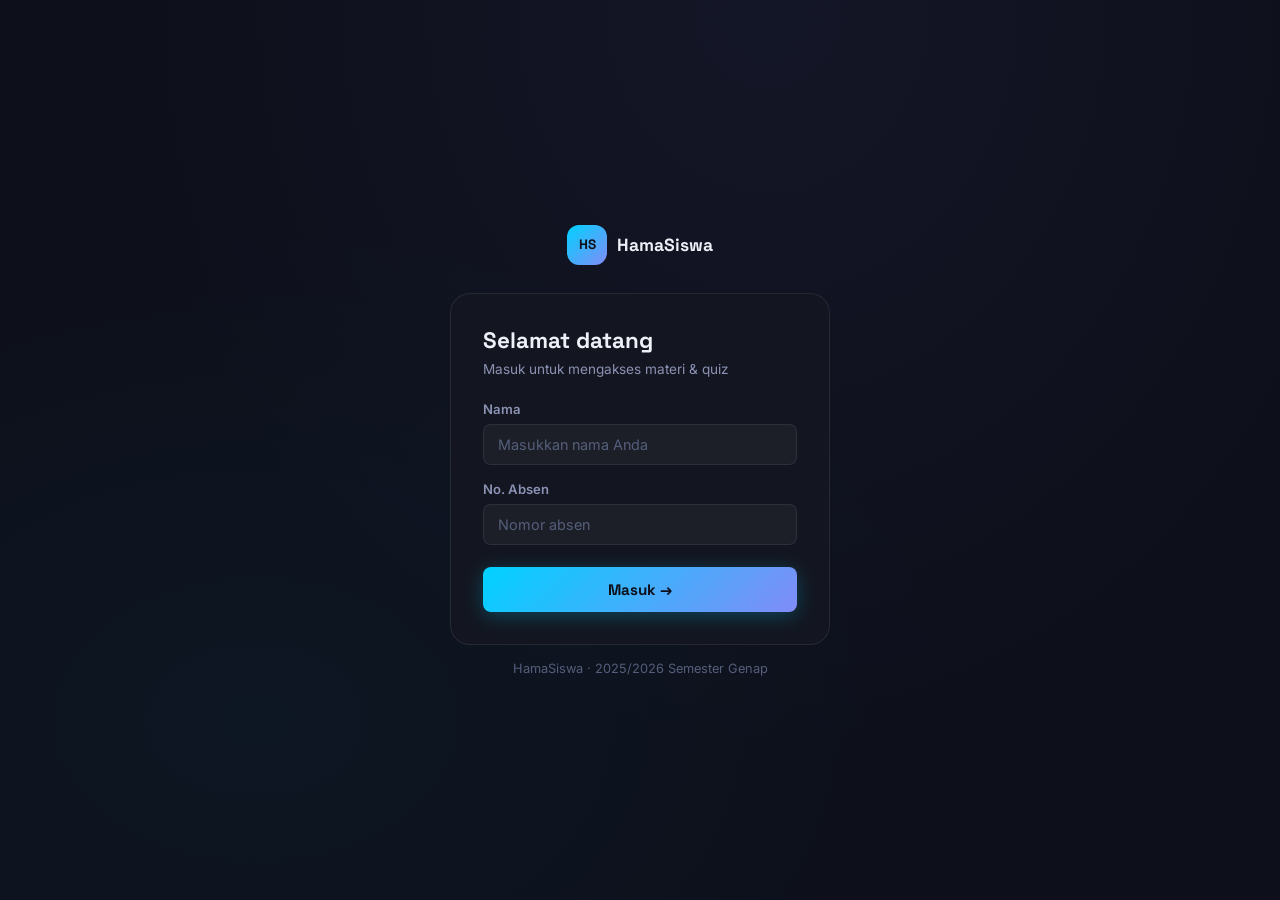
==== dashboard.html @ 630a33bc "Add files via upload" ====
<!DOCTYPE html>
<html lang="id">
<head>
  <meta charset="UTF-8"/>
  <meta name="viewport" content="width=device-width, initial-scale=1.0"/>
  <title>Dashboard — HamaSiswa</title>
  <link rel="stylesheet" href="style.css"/>
</head>
<body>

<div class="mobile-topbar">
  <button class="hamburger" id="hamburger">☰</button>
  <div class="logo-icon" style="width:30px;height:30px;font-size:0.6rem;">HS</div>
  <span class="logo-text">HamaSiswa</span>
</div>
<div class="overlay" id="overlay"></div>

<aside class="sidebar">
  <div class="sidebar-brand">
    <div class="logo-icon">HS</div>
    <span class="logo-text">HamaSiswa</span>
  </div>
  <nav class="sidebar-nav">
    <p class="nav-label">Menu Utama</p>
    <a href="dashboard.html" class="nav-item active"><span class="icon">⊞</span><span>Dashboard</span></a>
    <a href="materi.html" class="nav-item"><span class="icon">📚</span><span>Materi</span></a>
    <a href="quiz.html" class="nav-item"><span class="icon">📝</span><span>Quizz</span></a>
    <a href="video.html" class="nav-item"><span class="icon">▶️</span><span>Video</span></a>
  </nav>
  <div class="sidebar-footer">
    <a href="index.html" class="nav-item logout" id="logoutBtn"><span class="icon">↪</span><span>Keluar</span></a>
  </div>
</aside>

<main class="main-content">
  <div class="greeting anim">
    Halo, <span id="display-name">—</span> 👋
    <small style="font-size:0.75rem;color:var(--text-muted);font-weight:400;display:block;margin-top:4px;font-family:var(--font-body);">
      Absen: <span id="display-absen">—</span>
    </small>
  </div>

  <div class="sec-head anim" style="margin-top:32px;"><h2>Info Kelas</h2></div>
  <div class="anim" style="background:var(--bg-card);border:1px solid var(--border);border-radius:16px;padding:20px 24px;">
    <p style="font-size:0.85rem;color:var(--text-muted);line-height:1.7;">
      <strong style="color:var(--text);">HamaSiswa</strong> adalah platform e-learning untuk mengakses materi pembelajaran,
      mengerjakan quiz, dan menonton video materi. Semester Genap 2025/2026 · Sistem Informasi Manajemen &amp; Komunikasi Kantor.
    </p>
  </div>

  <div class="sec-head anim"><h2>Akses Cepat</h2></div>

  <div class="dash-grid">
    <a class="dash-card teal anim" href="materi.html">
      <div class="dash-icon">📚</div>
      <div class="dash-info">
        <div class="dash-label">Pembelajaran</div>
        <div class="dash-title">Materi</div>
      </div>
      <span class="dash-arrow">→</span>
    </a>
    <a class="dash-card blue anim" href="quiz.html">
      <div class="dash-icon">📝</div>
      <div class="dash-info">
        <div class="dash-label">Uji Pemahaman</div>
        <div class="dash-title">Quizz</div>
      </div>
      <span class="dash-arrow">→</span>
    </a>
    <a class="dash-card indigo anim" href="video.html">
      <div class="dash-icon">▶️</div>
      <div class="dash-info">
        <div class="dash-label">Konten Video</div>
        <div class="dash-title">Video</div>
      </div>
      <span class="dash-arrow">→</span>
    </a>
  </div>

  <div class="sec-head anim" style="margin-top:32px;"><h2>Aktivitas Terakhir</h2></div>
  <div class="activity-list" id="activityList">
    <div style="padding:24px;text-align:center;color:var(--text-muted);font-size:0.875rem;" id="activityEmpty">
      Belum ada aktivitas. Mulai buka materi, quiz, atau video!
    </div>
  </div>
</main>

<script src="data.js"></script>
<script>
  // ngecek login
  const user = JSON.parse(localStorage.getItem('hs_user') || 'null');
  if (!user) window.location.href = 'index.html';
  document.getElementById('display-name').textContent = user?.name || '—';
  document.getElementById('display-absen').textContent = user?.absen || '—';

  document.getElementById('logoutBtn').addEventListener('click', function(e) {
    e.preventDefault();
    clearActivity();
    localStorage.removeItem('hs_user');
    window.location.href = 'index.html';
  });

  // anu
  const ICONS = { materi: '📚', quiz: '📝', video: '▶️', slide: '🖥️' };

  function renderActivity() {
    const list = getActivity();
    const container = document.getElementById('activityList');
    const empty = document.getElementById('activityEmpty');

    if (!list.length) {
      empty.style.display = '';
      return;
    }
    empty.style.display = 'none';

    list.forEach(item => {
      const icon = ICONS[item.type] || '📄';
      const timeStr = relativeTime(item.ts);
      const el = document.createElement('a');
      el.className = 'activity-item anim';
      el.href = item.href || '#';
      el.innerHTML = `
        <div class="activity-icon ${item.type}">${icon}</div>
        <div class="activity-body">
          <div class="activity-label">${item.label}</div>
          <div class="activity-title">${item.title}</div>
          <div class="activity-meta">${item.meta || ''}</div>
        </div>
        <div class="activity-right">
          <span class="activity-time">${timeStr}</span>
          <span class="activity-badge ${item.type}">${item.badge || item.type}</span>
        </div>
        <span class="activity-arrow">→</span>
      `;
      container.appendChild(el);
    });
  }

  renderActivity();
</script>
</body>
</html>
---- style.css ----
@import url('https://fonts.googleapis.com/css2?family=Inter:wght@400;500;600;700;800&family=Space+Grotesk:wght@400;500;600;700;800&display=swap');

*, *::before, *::after { box-sizing: border-box; margin: 0; padding: 0; }

:root {
  --bg: #0d0f1a;
  --bg-card: #131620;
  --bg-card-hover: #171b27;
  --sidebar-bg: #0f1119;
  --border: rgba(255,255,255,0.08);
  --text: #eef0f8;
  --text-muted: #8b92b3;
  --text-dim: #555e7a;
  --accent: #00d2ff;
  --teal: #2dd4bf;
  --blue: #60a5fa;
  --indigo: #818cf8;
  --violet: #c084fc;
  --radius-sm: 8px;
  --radius-md: 12px;
  --radius-lg: 16px;
  --radius-xl: 20px;
  --font-display: 'Space Grotesk', sans-serif;
  --font-body: 'Inter', sans-serif;
  --shadow-glow: 0 0 30px rgba(0,210,255,0.08);
}

html { scroll-behavior: smooth; }

body {
  background: var(--bg);
  color: var(--text);
  font-family: var(--font-body);
  display: flex;
  min-height: 100vh;
  overflow-x: hidden;
}

::-webkit-scrollbar { width: 5px; }
::-webkit-scrollbar-track { background: transparent; }
::-webkit-scrollbar-thumb { background: rgba(255,255,255,0.08); border-radius: 3px; }

.sidebar {
  width: 220px;
  min-height: 100vh;
  background: var(--sidebar-bg);
  border-right: 1px solid var(--border);
  display: flex;
  flex-direction: column;
  position: fixed;
  top: 0; left: 0; bottom: 0;
  z-index: 200;
  transition: transform 0.3s ease;
}

.sidebar-brand {
  display: flex;
  align-items: center;
  gap: 10px;
  padding: 20px 16px 18px;
  border-bottom: 1px solid var(--border);
}

.logo-icon {
  width: 34px; height: 34px;
  border-radius: 10px;
  background: linear-gradient(135deg, #00d2ff, #818cf8);
  display: flex; align-items: center; justify-content: center;
  font-family: var(--font-display);
  font-weight: 800;
  font-size: 0.7rem;
  color: #0d0f1a;
  flex-shrink: 0;
}

.logo-text {
  font-family: var(--font-display);
  font-weight: 700;
  font-size: 0.95rem;
  color: var(--text);
  letter-spacing: -0.01em;
}

.sidebar-nav {
  flex: 1;
  padding: 16px 10px;
}

.nav-label {
  font-size: 0.62rem;
  font-weight: 700;
  letter-spacing: 0.12em;
  text-transform: uppercase;
  color: var(--text-dim);
  padding: 0 8px;
  margin-bottom: 8px;
}

.nav-item {
  display: flex;
  align-items: center;
  gap: 10px;
  padding: 9px 10px;
  border-radius: var(--radius-sm);
  text-decoration: none;
  color: var(--text-muted);
  font-size: 0.875rem;
  font-weight: 500;
  transition: all 0.2s;
  margin-bottom: 2px;
  border: 1px solid transparent;
}

.nav-item:hover {
  background: rgba(255,255,255,0.05);
  color: var(--text);
}

.nav-item.active {
  background: rgba(0,210,255,0.08);
  color: var(--accent);
  border-color: rgba(0,210,255,0.18);
}

.nav-item .icon { font-size: 1rem; width: 20px; text-align: center; }

.sidebar-footer {
  padding: 10px 10px 18px;
  border-top: 1px solid var(--border);
}

.nav-item.logout:hover {
  background: rgba(239,68,68,0.08);
  color: #f87171;
}

.main-content {
  margin-left: 220px;
  flex: 1;
  padding: 32px 36px;
  max-width: calc(100vw - 220px);
}

.greeting {
  font-family: var(--font-display);
  font-size: 1.8rem;
  font-weight: 800;
  color: var(--text);
  letter-spacing: -0.02em;
  margin-bottom: 8px;
}

.greeting span { color: var(--accent); }

.sec-head {
  display: flex;
  align-items: center;
  gap: 12px;
  margin: 28px 0 16px;
}

.sec-head h2 {
  font-family: var(--font-display);
  font-weight: 700;
  font-size: 0.95rem;
  color: var(--text);
}

.sec-head::after {
  content: '';
  flex: 1;
  height: 1px;
  background: var(--border);
}

.dash-grid {
  display: grid;
  grid-template-columns: repeat(3, 1fr);
  gap: 14px;
}

.dash-card {
  display: flex;
  align-items: center;
  gap: 14px;
  padding: 18px 20px;
  border-radius: var(--radius-lg);
  text-decoration: none;
  color: inherit;
  border: 1px solid var(--border);
  background: var(--bg-card);
  transition: all 0.25s ease;
  position: relative;
  overflow: hidden;
}

.dash-card::before {
  content: '';
  position: absolute;
  top: -40px; right: -40px;
  width: 120px; height: 120px;
  border-radius: 50%;
  opacity: 0.08;
  transition: opacity 0.3s;
}

.dash-card.teal::before { background: var(--teal); }
.dash-card.blue::before { background: var(--blue); }
.dash-card.indigo::before { background: var(--indigo); }

.dash-card:hover {
  transform: translateY(-3px);
  box-shadow: 0 16px 40px rgba(0,0,0,0.35);
}

.dash-card.teal:hover { border-color: rgba(45,212,191,0.25); }
.dash-card.blue:hover { border-color: rgba(96,165,250,0.25); }
.dash-card.indigo:hover { border-color: rgba(129,140,248,0.25); }

.dash-icon { font-size: 1.6rem; }

.dash-info { flex: 1; }

.dash-label {
  font-size: 0.7rem;
  color: var(--text-dim);
  font-weight: 500;
  margin-bottom: 2px;
}

.dash-title {
  font-family: var(--font-display);
  font-weight: 700;
  font-size: 1rem;
  color: var(--text);
}

.dash-arrow {
  color: var(--text-dim);
  font-size: 1.1rem;
  transition: transform 0.2s, color 0.2s;
}

.dash-card:hover .dash-arrow { transform: translateX(4px); color: var(--accent); }

.course-grid {
  display: grid;
  grid-template-columns: repeat(auto-fill, minmax(200px, 1fr));
  gap: 16px;
}

.course-card {
  background: var(--bg-card);
  border: 1px solid var(--border);
  border-radius: var(--radius-lg);
  overflow: hidden;
  text-decoration: none;
  color: inherit;
  transition: all 0.25s ease;
  display: block;
}

.course-card:hover {
  transform: translateY(-4px);
  box-shadow: 0 16px 40px rgba(0,0,0,0.4);
}

.course-thumb {
  height: 90px;
  display: flex;
  align-items: center;
  justify-content: center;
  position: relative;
}

.course-thumb.teal { background: rgba(45,212,191,0.12); border-bottom: 1px solid rgba(45,212,191,0.2); }
.course-thumb.blue { background: rgba(96,165,250,0.12); border-bottom: 1px solid rgba(96,165,250,0.2); }
.course-thumb.indigo { background: rgba(129,140,248,0.12); border-bottom: 1px solid rgba(129,140,248,0.2); }
.course-thumb.violet { background: rgba(192,132,252,0.12); border-bottom: 1px solid rgba(192,132,252,0.2); }

.course-card:hover .course-thumb.teal { border-color: rgba(45,212,191,0.4); }
.course-card:hover .course-thumb.blue { border-color: rgba(96,165,250,0.4); }
.course-card:hover .course-thumb.indigo { border-color: rgba(129,140,248,0.4); }
.course-card:hover .course-thumb.violet { border-color: rgba(192,132,252,0.4); }

.thumb-badge {
  font-size: 0.68rem;
  font-weight: 700;
  letter-spacing: 0.08em;
  text-transform: uppercase;
  padding: 5px 12px;
  border-radius: 20px;
}

.course-thumb.teal .thumb-badge { background: rgba(45,212,191,0.15); color: var(--teal); border: 1px solid rgba(45,212,191,0.25); }
.course-thumb.blue .thumb-badge { background: rgba(96,165,250,0.15); color: var(--blue); border: 1px solid rgba(96,165,250,0.25); }
.course-thumb.indigo .thumb-badge { background: rgba(129,140,248,0.15); color: var(--indigo); border: 1px solid rgba(129,140,248,0.25); }
.course-thumb.violet .thumb-badge { background: rgba(192,132,252,0.15); color: var(--violet); border: 1px solid rgba(192,132,252,0.25); }

.course-body { padding: 14px 16px; }

.course-code {
  font-size: 0.68rem;
  font-weight: 700;
  letter-spacing: 0.1em;
  text-transform: uppercase;
  color: var(--accent);
  margin-bottom: 4px;
}

.course-title {
  font-family: var(--font-display);
  font-weight: 700;
  font-size: 0.9rem;
  color: var(--text);
  margin-bottom: 4px;
}

.course-meta {
  font-size: 0.75rem;
  color: var(--text-dim);
}



.banner {
  background: linear-gradient(135deg, rgba(0,210,255,0.07), rgba(129,140,248,0.07));
  border: 1px solid rgba(0,210,255,0.15);
  border-radius: var(--radius-xl);
  padding: 28px 32px;
  margin-bottom: 8px;
  position: relative;
  overflow: hidden;
}

.banner::before {
  content: '';
  position: absolute;
  top: -60px; right: -60px;
  width: 240px; height: 240px;
  background: radial-gradient(circle, rgba(0,210,255,0.06), transparent 70%);
  pointer-events: none;
}

.banner-tag {
  display: inline-block;
  background: rgba(0,210,255,0.1);
  border: 1px solid rgba(0,210,255,0.2);
  color: var(--accent);
  padding: 4px 12px;
  border-radius: 20px;
  font-size: 0.72rem;
  font-weight: 700;
  letter-spacing: 0.08em;
  text-transform: uppercase;
  margin-bottom: 12px;
}

.banner h1 {
  font-family: var(--font-display);
  font-size: 1.4rem;
  font-weight: 800;
  color: var(--text);
  letter-spacing: -0.01em;
  margin-bottom: 8px;
}

.banner p {
  font-size: 0.875rem;
  color: var(--text-muted);
  line-height: 1.6;
  max-width: 520px;
}

.quiz-grid {
  display: grid;
  grid-template-columns: repeat(auto-fill, minmax(260px, 1fr));
  gap: 16px;
}

.quiz-card {
  background: var(--bg-card);
  border: 1px solid var(--border);
  border-radius: var(--radius-lg);
  padding: 22px;
  display: flex;
  flex-direction: column;
  gap: 10px;
  transition: all 0.25s ease;
}

.quiz-card:hover {
  transform: translateY(-3px);
  box-shadow: 0 16px 40px rgba(0,0,0,0.3);
  border-color: rgba(0,210,255,0.2);
}

.quiz-subject {
  font-size: 0.68rem;
  font-weight: 700;
  letter-spacing: 0.1em;
  text-transform: uppercase;
  color: var(--accent);
}

.quiz-title {
  font-family: var(--font-display);
  font-weight: 700;
  font-size: 0.97rem;
  color: var(--text);
  line-height: 1.35;
}

.quiz-desc {
  font-size: 0.82rem;
  color: var(--text-muted);
  line-height: 1.55;
  flex: 1;
}

.quiz-meta {
  font-size: 0.78rem;
  color: var(--text-dim);
}

.btn-quiz {
  display: inline-flex;
  align-items: center;
  justify-content: center;
  gap: 6px;
  padding: 11px 20px;
  background: linear-gradient(135deg, #3b82f6, #60a5fa);
  color: white;
  border-radius: var(--radius-sm);
  text-decoration: none;
  font-weight: 700;
  font-size: 0.875rem;
  font-family: var(--font-display);
  transition: all 0.2s;
  border: none;
  cursor: pointer;
  box-shadow: 0 4px 16px rgba(59,130,246,0.3);
  margin-top: 4px;
}

.btn-quiz:hover {
  transform: translateY(-2px);
  box-shadow: 0 8px 24px rgba(59,130,246,0.45);
}

.filter-bar {
  display: flex;
  gap: 8px;
  margin-bottom: 20px;
  flex-wrap: wrap;
}

.activity-list {
  display: flex;
  flex-direction: column;
  gap: 10px;
}

.activity-item {
  display: flex;
  align-items: center;
  gap: 14px;
  padding: 14px 18px;
  background: var(--bg-card);
  border: 1px solid var(--border);
  border-radius: var(--radius-md);
  text-decoration: none;
  color: inherit;
  transition: all 0.22s ease;
  position: relative;
  overflow: hidden;
}

.activity-item::before {
  content: '';
  position: absolute;
  left: 0; top: 0; bottom: 0;
  width: 3px;
  background: transparent;
  transition: background 0.2s;
  border-radius: 3px 0 0 3px;
}

.activity-item:hover {
  background: var(--bg-card-hover);
  transform: translateX(3px);
  border-color: rgba(255,255,255,0.14);
}

.activity-item:hover::before { background: var(--accent); }

.activity-icon {
  width: 40px; height: 40px;
  border-radius: 10px;
  display: flex; align-items: center; justify-content: center;
  flex-shrink: 0;
  font-size: 1rem;
}

.activity-icon.materi { background: rgba(45,212,191,0.1); border: 1px solid rgba(45,212,191,0.18); }
.activity-icon.quiz   { background: rgba(59,130,246,0.1); border: 1px solid rgba(59,130,246,0.18); }
.activity-icon.video  { background: rgba(129,140,248,0.1); border: 1px solid rgba(129,140,248,0.18); }
.activity-icon.slide  { background: rgba(192,132,252,0.1); border: 1px solid rgba(192,132,252,0.18); }

.activity-body { flex: 1; min-width: 0; }

.activity-label {
  font-size: 0.7rem;
  font-weight: 700;
  letter-spacing: 0.09em;
  text-transform: uppercase;
  color: var(--text-dim);
  margin-bottom: 2px;
}

.activity-title {
  font-family: var(--font-display);
  font-weight: 700;
  font-size: 0.9rem;
  color: var(--text);
  white-space: nowrap;
  overflow: hidden;
  text-overflow: ellipsis;
}

.activity-meta { font-size: 0.72rem; color: var(--text-dim); margin-top: 3px; }

.activity-right {
  display: flex;
  flex-direction: column;
  align-items: flex-end;
  gap: 5px;
  flex-shrink: 0;
}

.activity-time { font-size: 0.72rem; color: var(--text-dim); white-space: nowrap; }

.activity-badge {
  font-size: 0.62rem;
  font-weight: 700;
  letter-spacing: 0.07em;
  text-transform: uppercase;
  padding: 3px 9px;
  border-radius: 20px;
}

.activity-badge.materi { background: rgba(45,212,191,0.1); color: var(--teal); border: 1px solid rgba(45,212,191,0.2); }
.activity-badge.quiz   { background: rgba(59,130,246,0.1); color: var(--blue); border: 1px solid rgba(59,130,246,0.2); }
.activity-badge.video  { background: rgba(129,140,248,0.1); color: var(--indigo); border: 1px solid rgba(129,140,248,0.2); }
.activity-badge.slide  { background: rgba(192,132,252,0.1); color: var(--violet); border: 1px solid rgba(192,132,252,0.2); }

.activity-arrow {
  color: var(--text-dim);
  font-size: 0.85rem;
  transition: transform 0.2s, color 0.2s;
  margin-left: 6px;
}

.activity-item:hover .activity-arrow { transform: translateX(4px); color: var(--accent); }

.video-hero {
  background: linear-gradient(135deg, #0f0c29, #1a1040, #24243e);
  border: 1px solid rgba(129,140,248,0.2);
  border-radius: var(--radius-xl);
  padding: 32px 36px;
  margin-bottom: 28px;
  position: relative;
  overflow: hidden;
  display: flex;
  align-items: center;
  gap: 28px;
}

.video-hero::before {
  content: '';
  position: absolute;
  top: -80px; right: -80px;
  width: 300px; height: 300px;
  background: radial-gradient(circle, rgba(129,140,248,0.1), transparent 65%);
  pointer-events: none;
}

.hero-icon {
  width: 68px; height: 68px;
  background: linear-gradient(135deg, #4338ca, #818cf8);
  border-radius: 18px;
  display: flex; align-items: center; justify-content: center;
  font-size: 1.8rem;
  flex-shrink: 0;
  box-shadow: 0 8px 24px rgba(67,56,202,0.4);
}

.hero-text { flex: 1; }

.hero-tag {
  display: inline-block;
  background: rgba(129,140,248,0.12);
  border: 1px solid rgba(129,140,248,0.22);
  color: var(--indigo);
  padding: 4px 12px;
  border-radius: 20px;
  font-size: 0.7rem;
  font-weight: 700;
  letter-spacing: 0.08em;
  text-transform: uppercase;
  margin-bottom: 10px;
}

.hero-text h1 {
  font-family: var(--font-display);
  font-size: 1.5rem;
  font-weight: 700;
  color: var(--text);
  margin-bottom: 6px;
}

.hero-text p { color: var(--text-muted); font-size: 0.875rem; line-height: 1.6; }

.filter-btn {
  padding: 7px 16px;
  border: 1px solid var(--border);
  border-radius: 99px;
  background: transparent;
  color: var(--text-muted);
  font-family: var(--font-body);
  font-size: 0.8rem;
  font-weight: 600;
  cursor: pointer;
  transition: all 0.2s;
}

.filter-btn:hover { color: var(--text); border-color: rgba(255,255,255,0.2); background: rgba(255,255,255,0.04); }
.filter-btn.active { background: rgba(0,210,255,0.1); border-color: rgba(0,210,255,0.3); color: var(--accent); }

.video-grid {
  display: grid;
  grid-template-columns: repeat(auto-fill, minmax(280px, 1fr));
  gap: 18px;
  margin-bottom: 40px;
}

.video-card {
  background: var(--bg-card);
  border: 1px solid var(--border);
  border-radius: var(--radius-lg);
  overflow: hidden;
  transition: all 0.25s ease;
  cursor: pointer;
  text-decoration: none;
  color: inherit;
  display: flex;
  flex-direction: column;
}

.video-card:hover {
  transform: translateY(-4px);
  border-color: rgba(0,210,255,0.2);
  box-shadow: 0 16px 40px rgba(0,0,0,0.4), var(--shadow-glow);
}

.video-thumb {
  position: relative;
  padding-bottom: 56.25%;
  overflow: hidden;
  background: #0a0d1a;
}

.video-thumb iframe {
  position: absolute; top: 0; left: 0;
  width: 100%; height: 100%;
  border: none;
  pointer-events: none;
}

.thumb-overlay {
  position: absolute; inset: 0;
  display: flex; align-items: center; justify-content: center;
  background: rgba(0,0,0,0.35);
  transition: background 0.2s;
  z-index: 2;
}

.video-card:hover .thumb-overlay { background: rgba(0,0,0,0.15); }

.play-btn {
  width: 50px; height: 50px;
  background: rgba(255,255,255,0.12);
  backdrop-filter: blur(8px);
  border-radius: 50%;
  display: flex; align-items: center; justify-content: center;
  border: 2px solid rgba(255,255,255,0.28);
  transition: all 0.2s;
  font-size: 1rem;
  padding-left: 3px;
}

.video-card:hover .play-btn {
  background: var(--accent);
  border-color: var(--accent);
  transform: scale(1.1);
  box-shadow: 0 0 24px rgba(0,210,255,0.5);
}

.thumb-cat {
  position: absolute;
  top: 10px; left: 10px;
  z-index: 3;
  font-size: 0.65rem;
  font-weight: 700;
  letter-spacing: 0.06em;
  text-transform: uppercase;
  padding: 3px 9px;
  border-radius: 20px;
}

.thumb-cat.teal { background: rgba(15,118,110,0.8); color: #5eead4; border: 1px solid rgba(94,234,212,0.3); }
.thumb-cat.blue { background: rgba(29,78,216,0.8); color: #93c5fd; border: 1px solid rgba(147,197,253,0.3); }
.thumb-cat.indigo { background: rgba(67,56,202,0.8); color: #a5b4fc; border: 1px solid rgba(165,180,252,0.3); }
.thumb-cat.violet { background: rgba(109,40,217,0.8); color: #c4b5fd; border: 1px solid rgba(196,181,253,0.3); }

.video-info { padding: 14px 16px 18px; display: flex; flex-direction: column; flex: 1; }

.video-subject {
  font-size: 0.65rem;
  font-weight: 700;
  letter-spacing: 0.1em;
  text-transform: uppercase;
  color: var(--accent);
  margin-bottom: 5px;
}

.video-title {
  font-family: var(--font-display);
  font-weight: 600;
  font-size: 0.9rem;
  color: var(--text);
  line-height: 1.4;
  margin-bottom: 7px;
}

.video-desc {
  font-size: 0.78rem;
  color: var(--text-muted);
  line-height: 1.55;
  margin-bottom: 12px;
  flex: 1;
}

.video-footer {
  display: flex;
  align-items: center;
  padding-top: 10px;
  border-top: 1px solid var(--border);
}

.presenter-avatar {
  width: 26px; height: 26px;
  border-radius: 50%;
  display: flex; align-items: center; justify-content: center;
  font-size: 0.6rem;
  font-weight: 700;
  font-family: var(--font-display);
  flex-shrink: 0;
  margin-right: 8px;
}

.presenter-avatar.teal { background: linear-gradient(135deg, #0f766e, #38bdf8); color: #fff; }
.presenter-avatar.blue { background: linear-gradient(135deg, #1d4ed8, #60a5fa); color: #fff; }
.presenter-avatar.indigo { background: linear-gradient(135deg, #4338ca, #818cf8); color: #fff; }
.presenter-avatar.violet { background: linear-gradient(135deg, #6d28d9, #a78bfa); color: #fff; }

.presenter-name { font-size: 0.76rem; color: var(--text-muted); font-weight: 500; }

.featured-video {
  background: var(--bg-card);
  border: 1px solid var(--border);
  border-radius: var(--radius-xl);
  overflow: hidden;
  display: grid;
  grid-template-columns: 1.4fr 1fr;
  margin-bottom: 28px;
}

.featured-thumb { position: relative; min-height: 240px; background: #0a0d1a; }
.featured-thumb iframe { width: 100%; height: 100%; border: none; display: block; }

.featured-info { padding: 28px 26px; display: flex; flex-direction: column; gap: 12px; }

.featured-tag {
  display: inline-flex;
  align-items: center;
  gap: 6px;
  background: rgba(0,210,255,0.08);
  border: 1px solid rgba(0,210,255,0.2);
  color: var(--accent);
  padding: 4px 12px;
  border-radius: 20px;
  font-size: 0.7rem;
  font-weight: 700;
  letter-spacing: 0.08em;
  text-transform: uppercase;
  width: fit-content;
}

.featured-title {
  font-family: var(--font-display);
  font-size: 1.2rem;
  font-weight: 700;
  color: var(--text);
  line-height: 1.35;
}

.featured-desc {
  font-size: 0.83rem;
  color: var(--text-muted);
  line-height: 1.65;
  flex: 1;
}

.btn-watch {
  display: inline-flex;
  align-items: center;
  gap: 8px;
  padding: 11px 20px;
  background: linear-gradient(135deg, #4338ca, #818cf8);
  color: white;
  border-radius: var(--radius-sm);
  text-decoration: none;
  font-weight: 600;
  font-size: 0.85rem;
  width: fit-content;
  transition: all 0.2s;
  box-shadow: 0 4px 16px rgba(67,56,202,0.35);
}

.btn-watch:hover { transform: translateY(-2px); box-shadow: 0 8px 24px rgba(67,56,202,0.5); }

.slide-page-wrap {
  display: flex;
  flex-direction: column;
  min-height: 100vh;
  width: 100%;
}

.slide-topbar {
  display: flex;
  align-items: center;
  gap: 14px;
  padding: 14px 28px;
  border-bottom: 1px solid var(--border);
  background: var(--sidebar-bg);
  position: sticky;
  top: 0;
  z-index: 100;
}

.slide-back-btn {
  display: flex;
  align-items: center;
  gap: 8px;
  text-decoration: none;
  color: var(--text-muted);
  font-size: 0.82rem;
  font-weight: 500;
  padding: 7px 14px;
  border-radius: var(--radius-sm);
  background: rgba(255,255,255,0.05);
  border: 1px solid var(--border);
  transition: all 0.2s;
  cursor: pointer;
  font-family: var(--font-body);
}

.slide-back-btn:hover { color: var(--text); background: rgba(255,255,255,0.09); }

.slide-topbar-title {
  font-family: var(--font-display);
  font-weight: 700;
  font-size: 0.92rem;
  color: var(--text);
  flex: 1;
}

.slide-topbar-code {
  font-size: 0.7rem;
  font-weight: 600;
  color: var(--accent);
  background: rgba(0,210,255,0.08);
  border: 1px solid rgba(0,210,255,0.18);
  padding: 4px 10px;
  border-radius: 20px;
  letter-spacing: 0.06em;
  text-transform: uppercase;
}

.slide-stage {
  flex: 1;
  display: flex;
  flex-direction: column;
  align-items: center;
  justify-content: center;
  padding: 32px 20px 24px;
}

.slide-dots { display: flex; gap: 6px; margin-bottom: 22px; }

.dot {
  width: 8px; height: 8px;
  border-radius: 50%;
  background: rgba(255,255,255,0.1);
  transition: all 0.3s cubic-bezier(0.4,0,0.2,1);
  cursor: pointer;
}

.dot.active { background: var(--accent); width: 22px; border-radius: 4px; }

.slide-board {
  background: var(--bg-card);
  border: 1px solid var(--border);
  width: 100%;
  max-width: 780px;
  min-height: 400px;
  border-radius: var(--radius-xl);
  padding: 42px 50px;
  position: relative;
  display: flex;
  flex-direction: column;
  box-shadow: 0 20px 60px rgba(0,0,0,0.4), 0 0 0 1px rgba(255,255,255,0.03);
}

.slide-board::before {
  content: '';
  position: absolute;
  top: 0; left: 32px; right: 32px;
  height: 2px;
  background: linear-gradient(90deg, var(--accent), var(--indigo), transparent);
  border-radius: 0 0 2px 2px;
}

.slide-num {
  position: absolute;
  top: 20px; right: 24px;
  font-size: 0.7rem;
  color: var(--text-dim);
  font-weight: 700;
  letter-spacing: 0.08em;
  font-family: var(--font-display);
}

.slide-content { flex: 1; }

.slide-item { display: none; animation: slideIn 0.32s cubic-bezier(0.22,1,0.36,1); }
.slide-item.active { display: block; }

.slide-item.type-title, .slide-item.type-close {
  display: none;
  flex-direction: column;
  justify-content: center;
  align-items: flex-start;
  min-height: 280px;
}

.slide-item.type-title.active, .slide-item.type-close.active { display: flex; }

.slide-topic-tag {
  display: inline-flex;
  align-items: center;
  gap: 6px;
  font-size: 0.7rem;
  font-weight: 700;
  letter-spacing: 0.12em;
  text-transform: uppercase;
  color: var(--accent);
  background: rgba(0,210,255,0.08);
  border: 1px solid rgba(0,210,255,0.2);
  padding: 5px 12px;
  border-radius: 20px;
  margin-bottom: 18px;
}

.slide-main-title {
  font-family: var(--font-display);
  font-size: 2rem;
  font-weight: 800;
  color: var(--text);
  line-height: 1.2;
  letter-spacing: -0.02em;
  margin-bottom: 14px;
}

.slide-main-title .accent-word { color: var(--accent); }
.slide-subtitle { font-size: 0.93rem; color: var(--text-muted); line-height: 1.6; }

.slide-num-badge {
  display: inline-block;
  font-size: 0.65rem;
  font-weight: 700;
  letter-spacing: 0.1em;
  text-transform: uppercase;
  color: var(--accent);
  background: rgba(0,210,255,0.08);
  border: 1px solid rgba(0,210,255,0.18);
  padding: 3px 10px;
  border-radius: 20px;
  margin-right: 8px;
  vertical-align: middle;
}

.slide-item h2 {
  font-family: var(--font-display);
  color: var(--text);
  margin-bottom: 20px;
  font-size: 1.4rem;
  letter-spacing: -0.02em;
  line-height: 1.25;
}

.slide-item p { line-height: 1.8; font-size: 0.97rem; color: var(--text-muted); }

.slide-item ul { list-style: none; padding: 0; display: flex; flex-direction: column; gap: 12px; }

.slide-item li {
  display: flex;
  align-items: flex-start;
  gap: 12px;
  color: var(--text-muted);
  font-size: 0.95rem;
  line-height: 1.65;
}

.slide-item li::before {
  content: '';
  flex-shrink: 0;
  width: 6px; height: 6px;
  border-radius: 50%;
  background: var(--accent);
  margin-top: 9px;
}

.slide-compare { display: grid; grid-template-columns: 1fr 1fr; gap: 18px; margin-top: 8px; }

.compare-col {
  background: rgba(255,255,255,0.025);
  border: 1px solid var(--border);
  border-radius: var(--radius-md);
  padding: 18px;
}

.compare-col-title {
  font-family: var(--font-display);
  font-size: 0.78rem;
  font-weight: 700;
  letter-spacing: 0.08em;
  text-transform: uppercase;
  margin-bottom: 12px;
  padding-bottom: 10px;
  border-bottom: 1px solid var(--border);
}

.compare-col.col-lisan .compare-col-title { color: var(--teal); }
.compare-col.col-tulis .compare-col-title { color: var(--blue); }
.compare-col ul { gap: 9px; }
.compare-col li { font-size: 0.88rem; }

.close-label {
  font-size: 0.7rem;
  font-weight: 700;
  letter-spacing: 0.12em;
  text-transform: uppercase;
  color: var(--text-dim);
  margin-bottom: 12px;
}

.close-title {
  font-family: var(--font-display);
  font-size: 1.55rem;
  font-weight: 800;
  color: var(--text);
  margin-bottom: 14px;
  letter-spacing: -0.02em;
}

.close-body { font-size: 0.97rem; color: var(--text-muted); line-height: 1.75; max-width: 500px; }

.slide-nav {
  display: flex;
  gap: 12px;
  width: 100%;
  max-width: 780px;
  margin-top: 18px;
}

.nav-btn {
  flex: 1;
  padding: 13px;
  border: none;
  border-radius: var(--radius-md);
  font-family: var(--font-display);
  font-weight: 700;
  font-size: 0.875rem;
  cursor: pointer;
  transition: all 0.2s;
}

.btn-prev {
  background: rgba(255,255,255,0.05);
  color: var(--text-muted);
  border: 1px solid var(--border);
}

.btn-prev:hover:not(:disabled) { background: rgba(255,255,255,0.09); color: var(--text); }

.btn-next {
  background: linear-gradient(135deg, #3b82f6, #60a5fa);
  color: white;
  box-shadow: 0 4px 16px rgba(59,130,246,0.3);
}

.btn-next:hover:not(:disabled) { transform: translateY(-2px); box-shadow: 0 8px 24px rgba(59,130,246,0.4); }

.nav-btn:disabled { opacity: 0.3; cursor: not-allowed; transform: none !important; }

body.login-body {
  display: flex;
  align-items: center;
  justify-content: center;
  min-height: 100vh;
  background: radial-gradient(ellipse at 60% 0%, rgba(129,140,248,0.06) 0%, transparent 60%),
              radial-gradient(ellipse at 20% 80%, rgba(0,210,255,0.04) 0%, transparent 50%), var(--bg);
}

.login-wrap { width: 100%; max-width: 380px; }

.login-brand {
  display: flex;
  align-items: center;
  gap: 10px;
  justify-content: center;
  margin-bottom: 28px;
}

.brand-icon {
  width: 40px; height: 40px;
  border-radius: 12px;
  background: linear-gradient(135deg, #00d2ff, #818cf8);
  display: flex; align-items: center; justify-content: center;
  font-family: var(--font-display);
  font-weight: 800;
  font-size: 0.85rem;
  color: #0d0f1a;
}

.brand-name {
  font-family: var(--font-display);
  font-weight: 800;
  font-size: 1.1rem;
  color: var(--text);
}

.login-container {
  background: var(--bg-card);
  border: 1px solid var(--border);
  border-radius: var(--radius-xl);
  padding: 32px;
}

.login-container h2 {
  font-family: var(--font-display);
  font-weight: 800;
  font-size: 1.4rem;
  color: var(--text);
  margin-bottom: 6px;
}

.login-sub { font-size: 0.85rem; color: var(--text-muted); margin-bottom: 24px; }

.form-group { margin-bottom: 16px; }

.form-group label {
  display: block;
  font-size: 0.82rem;
  font-weight: 600;
  color: var(--text-muted);
  margin-bottom: 7px;
}

.form-group input {
  width: 100%;
  background: rgba(255,255,255,0.04);
  border: 1px solid var(--border);
  border-radius: var(--radius-sm);
  padding: 11px 14px;
  color: var(--text);
  font-size: 0.9rem;
  font-family: var(--font-body);
  transition: border-color 0.2s, box-shadow 0.2s;
  outline: none;
}

.form-group input:focus {
  border-color: rgba(0,210,255,0.4);
  box-shadow: 0 0 0 3px rgba(0,210,255,0.08);
}

.form-group input::placeholder { color: var(--text-dim); }

.btn-login {
  width: 100%;
  padding: 13px;
  background: linear-gradient(135deg, #00d2ff, #818cf8);
  color: #0d0f1a;
  border: none;
  border-radius: var(--radius-sm);
  font-family: var(--font-display);
  font-weight: 700;
  font-size: 0.95rem;
  cursor: pointer;
  transition: all 0.2s;
  margin-top: 6px;
  box-shadow: 0 4px 20px rgba(0,210,255,0.25);
}

.btn-login:hover { transform: translateY(-2px); box-shadow: 0 8px 28px rgba(0,210,255,0.35); }

.login-footer {
  text-align: center;
  margin-top: 16px;
  font-size: 0.8rem;
  color: var(--text-dim);
}

@keyframes slideIn {
  from { opacity: 0; transform: translateX(18px); }
  to { opacity: 1; transform: translateX(0); }
}

@keyframes fadeUp {
  from { opacity: 0; transform: translateY(14px); }
  to { opacity: 1; transform: translateY(0); }
}

.anim { animation: fadeUp 0.4s cubic-bezier(0.22,1,0.36,1) both; }
.anim:nth-child(1) { animation-delay: 0.04s; }
.anim:nth-child(2) { animation-delay: 0.08s; }
.anim:nth-child(3) { animation-delay: 0.12s; }
.anim:nth-child(4) { animation-delay: 0.16s; }
.anim:nth-child(5) { animation-delay: 0.2s; }
.anim:nth-child(6) { animation-delay: 0.24s; }
.anim:nth-child(7) { animation-delay: 0.28s; }
.anim:nth-child(8) { animation-delay: 0.32s; }
.anim:nth-child(9) { animation-delay: 0.36s; }
.anim:nth-child(10) { animation-delay: 0.4s; }

.mobile-topbar {
  display: none;
  position: fixed;
  top: 0; left: 0; right: 0;
  z-index: 150;
  background: rgba(13,15,26,0.9);
  backdrop-filter: blur(16px);
  border-bottom: 1px solid var(--border);
  padding: 12px 16px;
  align-items: center;
  gap: 10px;
}

.hamburger {
  background: none;
  border: none;
  color: var(--text-muted);
  font-size: 1.3rem;
  cursor: pointer;
  padding: 4px;
}

.overlay {
  display: none;
  position: fixed;
  inset: 0;
  background: rgba(0,0,0,0.6);
  z-index: 190;
}

.overlay.show { display: block; }

@media (max-width: 900px) {
  .dash-grid { grid-template-columns: 1fr 1fr; }
  .featured-video { grid-template-columns: 1fr; }
  .featured-thumb { min-height: 200px; }
  .video-hero { padding: 22px; }
}

@media (max-width: 768px) {
  .sidebar { transform: translateX(-100%); }
  .sidebar.open { transform: translateX(0); }
  .mobile-topbar { display: flex; }
  .main-content { margin-left: 0; padding: 76px 16px 24px; max-width: 100vw; }
  .slide-board { padding: 26px 22px; min-height: 340px; }
  .slide-main-title { font-size: 1.55rem; }
  .slide-item h2 { font-size: 1.2rem; }
  .slide-topbar { padding: 12px 16px; }
  .slide-compare { grid-template-columns: 1fr; }
  .dash-grid { grid-template-columns: 1fr; }
  .video-hero { flex-direction: column; gap: 14px; }
}

@media (max-width: 480px) {
  .slide-board { padding: 20px 16px; }
  .slide-stage { padding: 18px 10px 14px; }
  .slide-main-title { font-size: 1.3rem; }
  .course-grid { grid-template-columns: repeat(2, 1fr); }
  .video-grid { grid-template-columns: 1fr; }
  .quiz-grid { grid-template-columns: 1fr; }
}
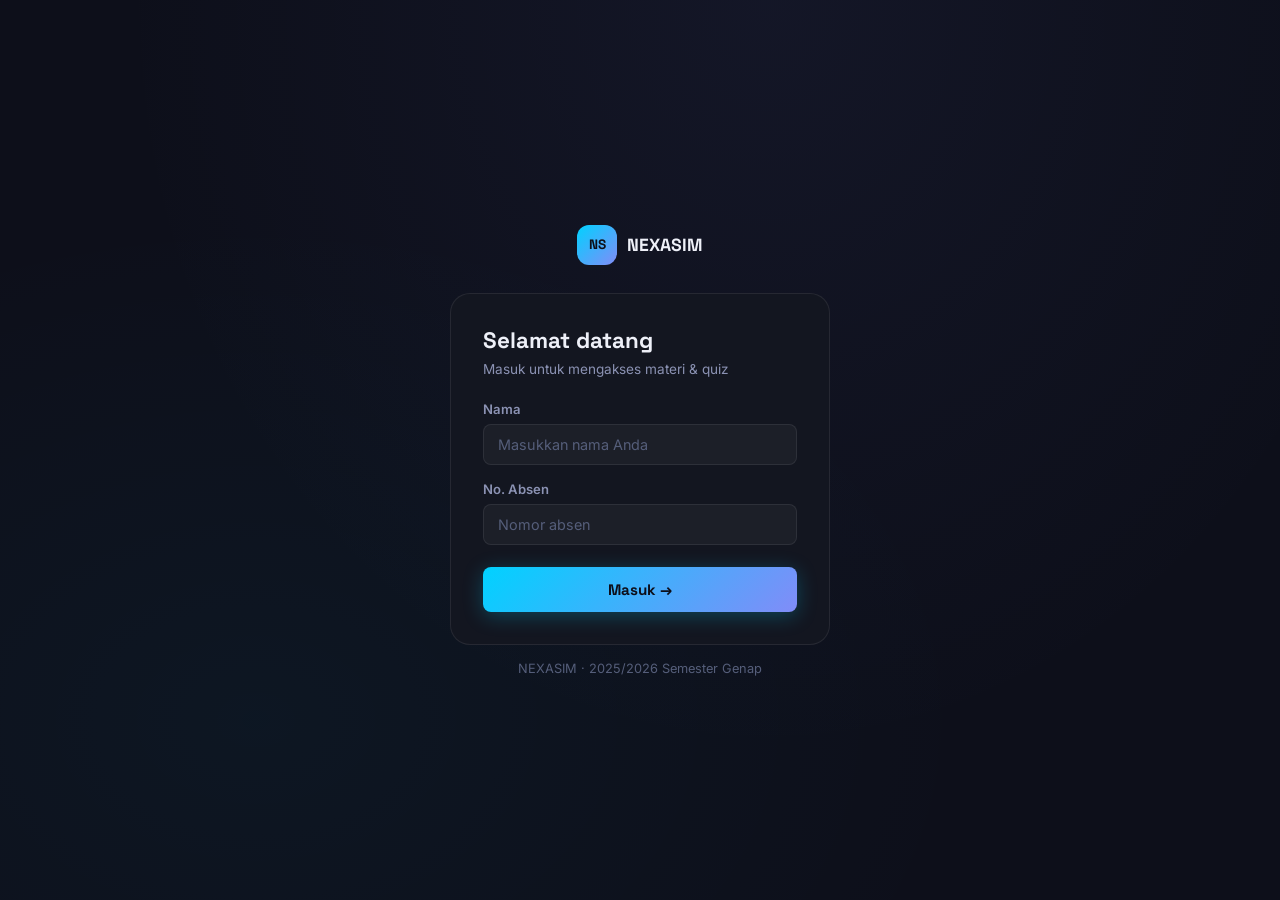
==== commit 663d39b6: "Update dashboard.html" ====
--- a/dashboard.html
+++ b/dashboard.html
@@ -3,22 +3,22 @@
 <head>
   <meta charset="UTF-8"/>
   <meta name="viewport" content="width=device-width, initial-scale=1.0"/>
-  <title>Dashboard — HamaSiswa</title>
+  <title>Dashboard — NEXASIM</title>
   <link rel="stylesheet" href="style.css"/>
 </head>
 <body>
 
 <div class="mobile-topbar">
   <button class="hamburger" id="hamburger">☰</button>
-  <div class="logo-icon" style="width:30px;height:30px;font-size:0.6rem;">HS</div>
-  <span class="logo-text">HamaSiswa</span>
+  <div class="logo-icon" style="width:30px;height:30px;font-size:0.6rem;">NS</div>
+  <span class="logo-text">NEXASIM</span>
 </div>
 <div class="overlay" id="overlay"></div>
 
 <aside class="sidebar">
   <div class="sidebar-brand">
-    <div class="logo-icon">HS</div>
-    <span class="logo-text">HamaSiswa</span>
+    <div class="logo-icon">NS</div>
+    <span class="logo-text">NEXASIM</span>
   </div>
   <nav class="sidebar-nav">
     <p class="nav-label">Menu Utama</p>
@@ -43,7 +43,7 @@
   <div class="sec-head anim" style="margin-top:32px;"><h2>Info Kelas</h2></div>
   <div class="anim" style="background:var(--bg-card);border:1px solid var(--border);border-radius:16px;padding:20px 24px;">
     <p style="font-size:0.85rem;color:var(--text-muted);line-height:1.7;">
-      <strong style="color:var(--text);">HamaSiswa</strong> adalah platform e-learning untuk mengakses materi pembelajaran,
+      <strong style="color:var(--text);">NEXASIM</strong> adalah platform e-learning untuk mengakses materi pembelajaran,
       mengerjakan quiz, dan menonton video materi. Semester Genap 2025/2026 · Sistem Informasi Manajemen &amp; Komunikasi Kantor.
     </p>
   </div>
@@ -140,4 +140,4 @@
   renderActivity();
 </script>
 </body>
-</html>+</html>
--- a/style.css
+++ b/style.css
@@ -781,15 +781,31 @@
   border: 1px solid var(--border);
   border-radius: var(--radius-xl);
   overflow: hidden;
-  display: grid;
-  grid-template-columns: 1.4fr 1fr;
+  display: flex;
+  flex-direction: column;
   margin-bottom: 28px;
 }
 
-.featured-thumb { position: relative; min-height: 240px; background: #0a0d1a; }
-.featured-thumb iframe { width: 100%; height: 100%; border: none; display: block; }
-
-.featured-info { padding: 28px 26px; display: flex; flex-direction: column; gap: 12px; }
+.featured-thumb {
+  position: relative;
+  width: 100%;
+  padding-bottom: 56.25%;
+  background: #0a0d1a;
+}
+.featured-thumb iframe {
+  position: absolute;
+  top: 0; left: 0;
+  width: 100%; height: 100%;
+  border: none;
+  display: block;
+}
+
+.featured-info {
+  padding: 22px 26px;
+  display: flex;
+  flex-direction: column;
+  gap: 12px;
+}
 
 .featured-tag {
   display: inline-flex;
@@ -1290,8 +1306,7 @@
 
 @media (max-width: 900px) {
   .dash-grid { grid-template-columns: 1fr 1fr; }
-  .featured-video { grid-template-columns: 1fr; }
-  .featured-thumb { min-height: 200px; }
+  .featured-thumb { padding-bottom: 56.25%; }
   .video-hero { padding: 22px; }
 }
 
@@ -1316,4 +1331,42 @@
   .course-grid { grid-template-columns: repeat(2, 1fr); }
   .video-grid { grid-template-columns: 1fr; }
   .quiz-grid { grid-template-columns: 1fr; }
-}+}
+
+.btn-pin {
+  margin-left: auto;
+  background: rgba(255,255,255,0.04);
+  border: 1px solid var(--border);
+  color: var(--text-muted);
+  border-radius: 8px;
+  padding: 5px 12px;
+  font-size: 0.75rem;
+  font-weight: 600;
+  cursor: pointer;
+  font-family: var(--font-body);
+  transition: all 0.2s;
+  white-space: nowrap;
+  flex-shrink: 0;
+}
+
+.btn-pin:hover {
+  background: rgba(45,212,191,0.08);
+  border-color: rgba(45,212,191,0.3);
+  color: var(--teal);
+}
+
+.video-card.is-featured {
+  border-color: rgba(45,212,191,0.3);
+  box-shadow: 0 0 0 1px rgba(45,212,191,0.12);
+}
+
+.video-card {
+  cursor: pointer;
+}
+
+.video-card .video-footer {
+  display: flex;
+  align-items: center;
+  gap: 8px;
+  flex-wrap: wrap;
+}
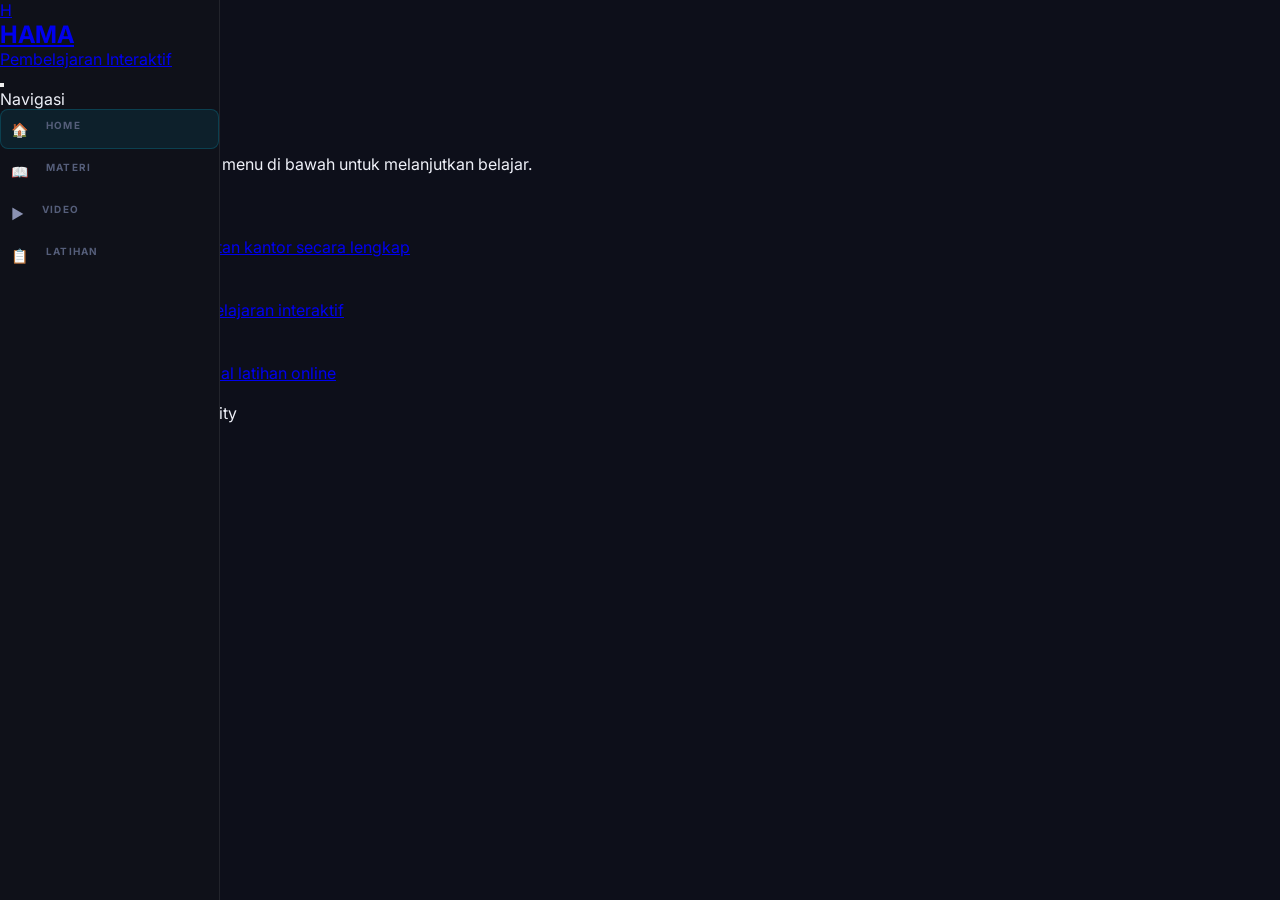
==== commit 4e6933a6: "Update dashboard.html" ====
--- a/dashboard.html
+++ b/dashboard.html
@@ -1,143 +1,157 @@
 <!DOCTYPE html>
 <html lang="id">
 <head>
-  <meta charset="UTF-8"/>
-  <meta name="viewport" content="width=device-width, initial-scale=1.0"/>
-  <title>Dashboard — NEXASIM</title>
-  <link rel="stylesheet" href="style.css"/>
+  <meta charset="UTF-8" />
+  <meta name="viewport" content="width=device-width, initial-scale=1.0" />
+  <title>HAMA — Dashboard</title>
+  <link rel="stylesheet" href="style.css" />
 </head>
 <body>
+  <div class="app-layout">
+    <nav class="sidebar" id="sidebar">
+      <div class="sidebar-header">
+        <a class="topbar-brand" href="dashboard.html">
+          <div class="logo">H</div>
+          <div class="brand-text"><h2>HAMA</h2><p>Pembelajaran Interaktif</p></div>
+        </a>
+        <button class="sidebar-toggle" id="sidebar-toggle" title="Lipat/Buka Sidebar">
+          <span></span><span></span><span></span>
+        </button>
+      </div>
+      <p class="sidebar-label">Navigasi</p>
+      <a href="dashboard.html" class="nav-item active"><span class="nav-icon">🏠</span><span class="nav-label"> Home</span></a>
+      <a href="materi.html" class="nav-item"><span class="nav-icon">📖</span><span class="nav-label"> Materi</span></a>
+      <a href="video.html" class="nav-item"><span class="nav-icon">▶️</span><span class="nav-label"> Video</span></a>
+      <a href="latihan.html" class="nav-item"><span class="nav-icon">📋</span><span class="nav-label"> Latihan</span></a>
+    </nav>
 
-<div class="mobile-topbar">
-  <button class="hamburger" id="hamburger">☰</button>
-  <div class="logo-icon" style="width:30px;height:30px;font-size:0.6rem;">NS</div>
-  <span class="logo-text">NEXASIM</span>
-</div>
-<div class="overlay" id="overlay"></div>
+    <div class="main-wrapper">
+      <header class="topbar">
+        <div class="topbar-user">
+          <div class="user-chip"><div class="user-avatar">👤</div><span id="topbar-name">Siswa</span></div>
+          <button class="logout-btn" onclick="logout()">🚪</button>
+        </div>
+      </header>
 
-<aside class="sidebar">
-  <div class="sidebar-brand">
-    <div class="logo-icon">NS</div>
-    <span class="logo-text">NEXASIM</span>
-  </div>
-  <nav class="sidebar-nav">
-    <p class="nav-label">Menu Utama</p>
-    <a href="dashboard.html" class="nav-item active"><span class="icon">⊞</span><span>Dashboard</span></a>
-    <a href="materi.html" class="nav-item"><span class="icon">📚</span><span>Materi</span></a>
-    <a href="quiz.html" class="nav-item"><span class="icon">📝</span><span>Quizz</span></a>
-    <a href="video.html" class="nav-item"><span class="icon">▶️</span><span>Video</span></a>
-  </nav>
-  <div class="sidebar-footer">
-    <a href="index.html" class="nav-item logout" id="logoutBtn"><span class="icon">↪</span><span>Keluar</span></a>
-  </div>
-</aside>
+      <main class="main">
+        <div class="page" id="page-dashboard">
+          <div class="dash-welcome">
+            <div>
+              <p class="eyebrow">Dashboard</p>
+              <h1 class="page-title">Halo, <span id="dash-name">Siswa</span> 👋</h1>
+              <p style="color: #ffffff; font-size: 16px; margin-top: -10px; margin-bottom: 24px; font-weight: 500;">
+                No. Absen: <span id="dash-absen" style="color: #ffffff;">-</span>
+              </p>
+              <p class="page-sub">Selamat datang kembali. Pilih menu di bawah untuk melanjutkan belajar.</p>
+              <div class="dash-badge">✨ Semangat belajar hari ini!</div>
+            </div>
+          </div>
 
-<main class="main-content">
-  <div class="greeting anim">
-    Halo, <span id="display-name">—</span> 👋
-    <small style="font-size:0.75rem;color:var(--text-muted);font-weight:400;display:block;margin-top:4px;font-family:var(--font-body);">
-      Absen: <span id="display-absen">—</span>
-    </small>
+          <div class="menu-list">
+            <a class="menu-card" href="materi.html">
+              <div class="menu-icon icon-materi">📖</div>
+              <div class="menu-info">
+                <h3>Materi</h3>
+                <p>Pelajari teori & konsep peralatan kantor secara lengkap</p>
+              </div>
+            </a>
+            <a class="menu-card" href="video.html">
+              <div class="menu-icon icon-video">▶️</div>
+              <div class="menu-info">
+                <h3>Video</h3>
+                <p>Tonton video tutorial & pembelajaran interaktif</p>
+              </div>
+            </a>
+            <a class="menu-card" href="latihan.html">
+              <div class="menu-icon icon-latihan">📋</div>
+              <div class="menu-info">
+                <h3>Latihan</h3>
+                <p>Uji pemahamanmu dengan soal latihan online</p>
+              </div>
+            </a>
+          </div>
+
+          <div class="kfooter">
+            <div class="kfooter-inner">
+              <div class="kfooter-icon">💡</div>
+              <div>
+                <p class="kfooter-lbl">Smart office, better productivity</p>
+                <p class="kfooter-fact" id="kfact"></p>
+              </div>
+            </div>
+          </div>
+        </div>
+      </main>
+    </div>
   </div>
 
-  <div class="sec-head anim" style="margin-top:32px;"><h2>Info Kelas</h2></div>
-  <div class="anim" style="background:var(--bg-card);border:1px solid var(--border);border-radius:16px;padding:20px 24px;">
-    <p style="font-size:0.85rem;color:var(--text-muted);line-height:1.7;">
-      <strong style="color:var(--text);">NEXASIM</strong> adalah platform e-learning untuk mengakses materi pembelajaran,
-      mengerjakan quiz, dan menonton video materi. Semester Genap 2025/2026 · Sistem Informasi Manajemen &amp; Komunikasi Kantor.
-    </p>
-  </div>
+  <script src="data.js"></script>
+  <script>
+    const sidebar = document.getElementById('sidebar');
+    const toggleBtn = document.getElementById('sidebar-toggle');
+    const COLLAPSED_KEY = 'hamaSidebarCollapsed';
 
-  <div class="sec-head anim"><h2>Akses Cepat</h2></div>
+    // Logika Auto-collapse saat layar kecil
+    function checkScreenSize() {
+      if (window.innerWidth <= 768) {
+        sidebar.classList.add('collapsed');
+      } else {
+        if (localStorage.getItem(COLLAPSED_KEY) === '1') {
+          sidebar.classList.add('collapsed');
+        } else {
+          sidebar.classList.remove('collapsed');
+        }
+      }
+    }
 
-  <div class="dash-grid">
-    <a class="dash-card teal anim" href="materi.html">
-      <div class="dash-icon">📚</div>
-      <div class="dash-info">
-        <div class="dash-label">Pembelajaran</div>
-        <div class="dash-title">Materi</div>
-      </div>
-      <span class="dash-arrow">→</span>
-    </a>
-    <a class="dash-card blue anim" href="quiz.html">
-      <div class="dash-icon">📝</div>
-      <div class="dash-info">
-        <div class="dash-label">Uji Pemahaman</div>
-        <div class="dash-title">Quizz</div>
-      </div>
-      <span class="dash-arrow">→</span>
-    </a>
-    <a class="dash-card indigo anim" href="video.html">
-      <div class="dash-icon">▶️</div>
-      <div class="dash-info">
-        <div class="dash-label">Konten Video</div>
-        <div class="dash-title">Video</div>
-      </div>
-      <span class="dash-arrow">→</span>
-    </a>
-  </div>
+    window.addEventListener('resize', checkScreenSize);
+    checkScreenSize();
 
-  <div class="sec-head anim" style="margin-top:32px;"><h2>Aktivitas Terakhir</h2></div>
-  <div class="activity-list" id="activityList">
-    <div style="padding:24px;text-align:center;color:var(--text-muted);font-size:0.875rem;" id="activityEmpty">
-      Belum ada aktivitas. Mulai buka materi, quiz, atau video!
-    </div>
-  </div>
-</main>
+    toggleBtn.addEventListener('click', () => {
+      sidebar.classList.toggle('collapsed');
+      if (window.innerWidth > 768) {
+        localStorage.setItem(COLLAPSED_KEY, sidebar.classList.contains('collapsed') ? '1' : '0');
+      }
+    });
 
-<script src="data.js"></script>
-<script>
-  // ngecek login
-  const user = JSON.parse(localStorage.getItem('hs_user') || 'null');
-  if (!user) window.location.href = 'index.html';
-  document.getElementById('display-name').textContent = user?.name || '—';
-  document.getElementById('display-absen').textContent = user?.absen || '—';
+    // Menampilkan Fakta Acak
+    if(typeof facts !== 'undefined') {
+      document.getElementById('kfact').textContent = facts[Math.floor(Math.random() * facts.length)];
+    }
 
-  document.getElementById('logoutBtn').addEventListener('click', function(e) {
-    e.preventDefault();
-    clearActivity();
-    localStorage.removeItem('hs_user');
-    window.location.href = 'index.html';
-  });
+    // --- LOGIKA DATA PENGGUNA (Nama & Absen) ---
+    const savedUserStr = localStorage.getItem('hamaUser');
+    let userName = 'Siswa';
+    let userAbsen = '-';
 
-  // anu
-  const ICONS = { materi: '📚', quiz: '📝', video: '▶️', slide: '🖥️' };
+    // Ambil data dari localStorage (dari login/index.html) jika ada
+    if (savedUserStr) {
+      const savedUser = JSON.parse(savedUserStr);
+      userName = savedUser.name || 'Siswa';
+      userAbsen = savedUser.absen || '-';
+    } else if (typeof userData !== 'undefined' && userData) {
+      // Fallback menggunakan variabel userData dari data.js
+      userName = userData.name || 'Siswa';
+      userAbsen = userData.absen || '-';
+    }
 
-  function renderActivity() {
-    const list = getActivity();
-    const container = document.getElementById('activityList');
-    const empty = document.getElementById('activityEmpty');
+    // Tampilkan Nama di Dashboard
+    const dashNameEl = document.getElementById('dash-name');
+    if (dashNameEl) dashNameEl.textContent = userName;
 
-    if (!list.length) {
-      empty.style.display = '';
-      return;
+    // Tampilkan Absen di Dashboard
+    const dashAbsenEl = document.getElementById('dash-absen');
+    if (dashAbsenEl) dashAbsenEl.textContent = userAbsen;
+
+    // Tampilkan Nama di Topbar (Pojok Kanan Atas)
+    const topbarNameEl = document.getElementById('topbar-name');
+    if (topbarNameEl) topbarNameEl.textContent = userName;
+    
+    // Fungsi Logout (opsional, jika tombol logout di topbar diklik)
+    function logout() {
+      localStorage.removeItem('hamaUser');
+      window.location.href = 'index.html';
     }
-    empty.style.display = 'none';
-
-    list.forEach(item => {
-      const icon = ICONS[item.type] || '📄';
-      const timeStr = relativeTime(item.ts);
-      const el = document.createElement('a');
-      el.className = 'activity-item anim';
-      el.href = item.href || '#';
-      el.innerHTML = `
-        <div class="activity-icon ${item.type}">${icon}</div>
-        <div class="activity-body">
-          <div class="activity-label">${item.label}</div>
-          <div class="activity-title">${item.title}</div>
-          <div class="activity-meta">${item.meta || ''}</div>
-        </div>
-        <div class="activity-right">
-          <span class="activity-time">${timeStr}</span>
-          <span class="activity-badge ${item.type}">${item.badge || item.type}</span>
-        </div>
-        <span class="activity-arrow">→</span>
-      `;
-      container.appendChild(el);
-    });
-  }
-
-  renderActivity();
-</script>
+  </script>
 </body>
 </html>
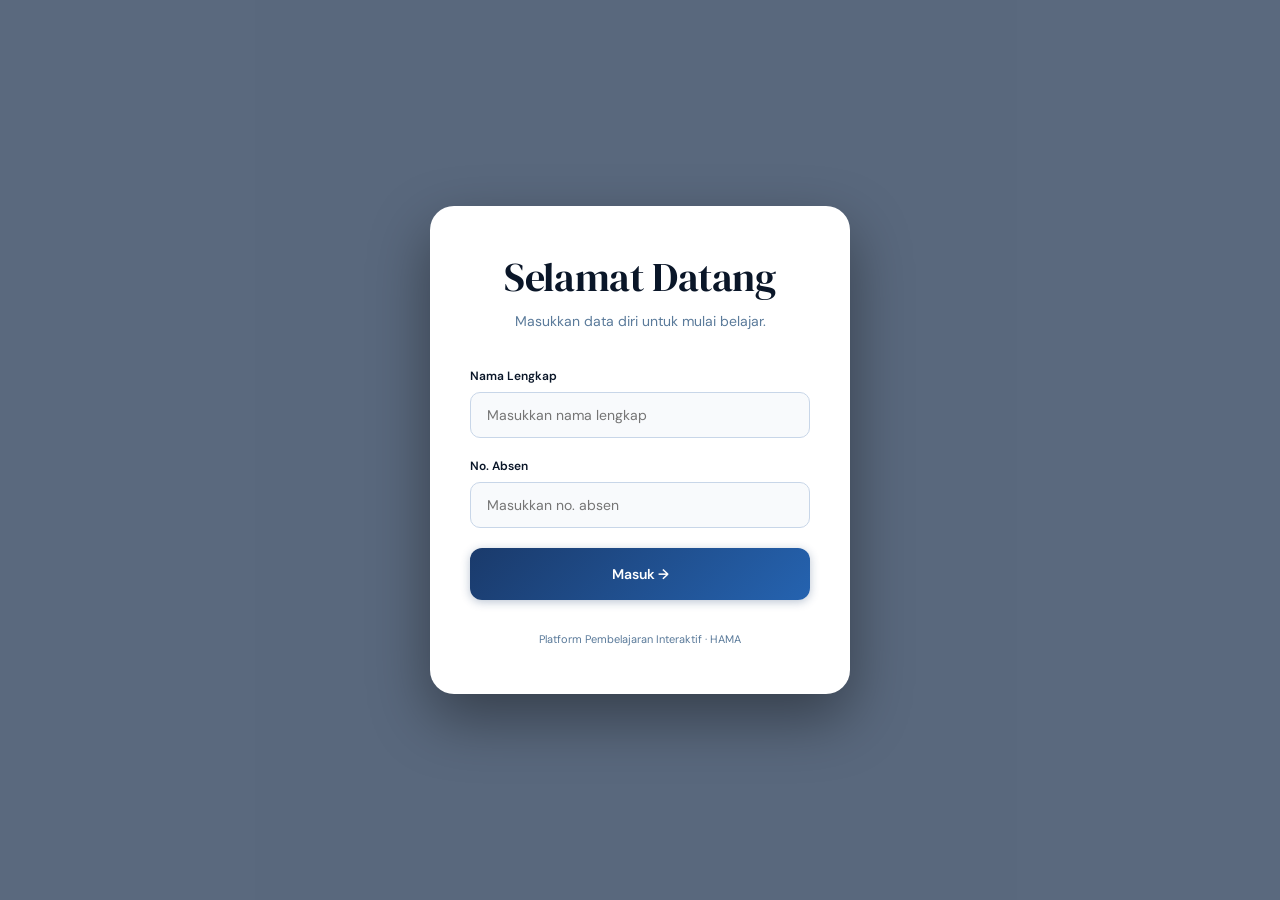
==== commit 7bf19698: "Update dashboard.html" ====
--- a/dashboard.html
+++ b/dashboard.html
@@ -1,157 +1,143 @@
 <!DOCTYPE html>
 <html lang="id">
 <head>
-  <meta charset="UTF-8" />
-  <meta name="viewport" content="width=device-width, initial-scale=1.0" />
-  <title>HAMA — Dashboard</title>
-  <link rel="stylesheet" href="style.css" />
+  <meta charset="UTF-8"/>
+  <meta name="viewport" content="width=device-width, initial-scale=1.0"/>
+  <title>Dashboard — NEXASIM</title>
+  <link rel="stylesheet" href="style.css"/>
 </head>
 <body>
-  <div class="app-layout">
-    <nav class="sidebar" id="sidebar">
-      <div class="sidebar-header">
-        <a class="topbar-brand" href="dashboard.html">
-          <div class="logo">H</div>
-          <div class="brand-text"><h2>HAMA</h2><p>Pembelajaran Interaktif</p></div>
-        </a>
-        <button class="sidebar-toggle" id="sidebar-toggle" title="Lipat/Buka Sidebar">
-          <span></span><span></span><span></span>
-        </button>
+
+<div class="mobile-topbar">
+  <button class="hamburger" id="hamburger">☰</button>
+  <div class="logo-icon" style="width:30px;height:30px;font-size:0.6rem;">NS</div>
+  <span class="logo-text">NEXASIM</span>
+</div>
+<div class="overlay" id="overlay"></div>
+
+<aside class="sidebar">
+  <div class="sidebar-brand">
+    <div class="logo-icon">NS</div>
+    <span class="logo-text">NEXASIM</span>
+  </div>
+  <nav class="sidebar-nav">
+    <p class="nav-label">Menu Utama</p>
+    <a href="dashboard.html" class="nav-item active"><span class="icon">⊞</span><span>Dashboard</span></a>
+    <a href="materi.html" class="nav-item"><span class="icon">📚</span><span>Materi</span></a>
+    <a href="quiz.html" class="nav-item"><span class="icon">📝</span><span>Quizz</span></a>
+    <a href="video.html" class="nav-item"><span class="icon">▶️</span><span>Video</span></a>
+  </nav>
+  <div class="sidebar-footer">
+    <a href="index.html" class="nav-item logout" id="logoutBtn"><span class="icon">↪</span><span>Keluar</span></a>
+  </div>
+</aside>
+
+<main class="main-content">
+  <div class="greeting anim">
+    Halo, <span id="display-name">—</span> 👋
+    <small style="font-size:0.75rem;color:var(--text-muted);font-weight:400;display:block;margin-top:4px;font-family:var(--font-body);">
+      Absen: <span id="display-absen">—</span>
+    </small>
+  </div>
+
+  <div class="sec-head anim" style="margin-top:32px;"><h2>Info Kelas</h2></div>
+  <div class="anim" style="background:var(--bg-card);border:1px solid var(--border);border-radius:16px;padding:20px 24px;">
+    <p style="font-size:0.85rem;color:var(--text-muted);line-height:1.7;">
+      <strong style="color:var(--text);">HamaSiswa</strong> adalah platform e-learning untuk mengakses materi pembelajaran,
+      mengerjakan quiz, dan menonton video materi. Semester Genap 2025/2026 · Sistem Informasi Manajemen &amp; Komunikasi Kantor.
+    </p>
+  </div>
+
+  <div class="sec-head anim"><h2>Akses Cepat</h2></div>
+
+  <div class="dash-grid">
+    <a class="dash-card teal anim" href="materi.html">
+      <div class="dash-icon">📚</div>
+      <div class="dash-info">
+        <div class="dash-label">Pembelajaran</div>
+        <div class="dash-title">Materi</div>
       </div>
-      <p class="sidebar-label">Navigasi</p>
-      <a href="dashboard.html" class="nav-item active"><span class="nav-icon">🏠</span><span class="nav-label"> Home</span></a>
-      <a href="materi.html" class="nav-item"><span class="nav-icon">📖</span><span class="nav-label"> Materi</span></a>
-      <a href="video.html" class="nav-item"><span class="nav-icon">▶️</span><span class="nav-label"> Video</span></a>
-      <a href="latihan.html" class="nav-item"><span class="nav-icon">📋</span><span class="nav-label"> Latihan</span></a>
-    </nav>
+      <span class="dash-arrow">→</span>
+    </a>
+    <a class="dash-card blue anim" href="quiz.html">
+      <div class="dash-icon">📝</div>
+      <div class="dash-info">
+        <div class="dash-label">Uji Pemahaman</div>
+        <div class="dash-title">Quizz</div>
+      </div>
+      <span class="dash-arrow">→</span>
+    </a>
+    <a class="dash-card indigo anim" href="video.html">
+      <div class="dash-icon">▶️</div>
+      <div class="dash-info">
+        <div class="dash-label">Konten Video</div>
+        <div class="dash-title">Video</div>
+      </div>
+      <span class="dash-arrow">→</span>
+    </a>
+  </div>
 
-    <div class="main-wrapper">
-      <header class="topbar">
-        <div class="topbar-user">
-          <div class="user-chip"><div class="user-avatar">👤</div><span id="topbar-name">Siswa</span></div>
-          <button class="logout-btn" onclick="logout()">🚪</button>
-        </div>
-      </header>
-
-      <main class="main">
-        <div class="page" id="page-dashboard">
-          <div class="dash-welcome">
-            <div>
-              <p class="eyebrow">Dashboard</p>
-              <h1 class="page-title">Halo, <span id="dash-name">Siswa</span> 👋</h1>
-              <p style="color: #ffffff; font-size: 16px; margin-top: -10px; margin-bottom: 24px; font-weight: 500;">
-                No. Absen: <span id="dash-absen" style="color: #ffffff;">-</span>
-              </p>
-              <p class="page-sub">Selamat datang kembali. Pilih menu di bawah untuk melanjutkan belajar.</p>
-              <div class="dash-badge">✨ Semangat belajar hari ini!</div>
-            </div>
-          </div>
-
-          <div class="menu-list">
-            <a class="menu-card" href="materi.html">
-              <div class="menu-icon icon-materi">📖</div>
-              <div class="menu-info">
-                <h3>Materi</h3>
-                <p>Pelajari teori & konsep peralatan kantor secara lengkap</p>
-              </div>
-            </a>
-            <a class="menu-card" href="video.html">
-              <div class="menu-icon icon-video">▶️</div>
-              <div class="menu-info">
-                <h3>Video</h3>
-                <p>Tonton video tutorial & pembelajaran interaktif</p>
-              </div>
-            </a>
-            <a class="menu-card" href="latihan.html">
-              <div class="menu-icon icon-latihan">📋</div>
-              <div class="menu-info">
-                <h3>Latihan</h3>
-                <p>Uji pemahamanmu dengan soal latihan online</p>
-              </div>
-            </a>
-          </div>
-
-          <div class="kfooter">
-            <div class="kfooter-inner">
-              <div class="kfooter-icon">💡</div>
-              <div>
-                <p class="kfooter-lbl">Smart office, better productivity</p>
-                <p class="kfooter-fact" id="kfact"></p>
-              </div>
-            </div>
-          </div>
-        </div>
-      </main>
+  <div class="sec-head anim" style="margin-top:32px;"><h2>Aktivitas Terakhir</h2></div>
+  <div class="activity-list" id="activityList">
+    <div style="padding:24px;text-align:center;color:var(--text-muted);font-size:0.875rem;" id="activityEmpty">
+      Belum ada aktivitas. Mulai buka materi, quiz, atau video!
     </div>
   </div>
+</main>
 
-  <script src="data.js"></script>
-  <script>
-    const sidebar = document.getElementById('sidebar');
-    const toggleBtn = document.getElementById('sidebar-toggle');
-    const COLLAPSED_KEY = 'hamaSidebarCollapsed';
+<script src="data.js"></script>
+<script>
+  // ngecek login
+  const user = JSON.parse(localStorage.getItem('hs_user') || 'null');
+  if (!user) window.location.href = 'index.html';
+  document.getElementById('display-name').textContent = user?.name || '—';
+  document.getElementById('display-absen').textContent = user?.absen || '—';
 
-    // Logika Auto-collapse saat layar kecil
-    function checkScreenSize() {
-      if (window.innerWidth <= 768) {
-        sidebar.classList.add('collapsed');
-      } else {
-        if (localStorage.getItem(COLLAPSED_KEY) === '1') {
-          sidebar.classList.add('collapsed');
-        } else {
-          sidebar.classList.remove('collapsed');
-        }
-      }
+  document.getElementById('logoutBtn').addEventListener('click', function(e) {
+    e.preventDefault();
+    clearActivity();
+    localStorage.removeItem('hs_user');
+    window.location.href = 'index.html';
+  });
+
+  // anu
+  const ICONS = { materi: '📚', quiz: '📝', video: '▶️', slide: '🖥️' };
+
+  function renderActivity() {
+    const list = getActivity();
+    const container = document.getElementById('activityList');
+    const empty = document.getElementById('activityEmpty');
+
+    if (!list.length) {
+      empty.style.display = '';
+      return;
     }
+    empty.style.display = 'none';
 
-    window.addEventListener('resize', checkScreenSize);
-    checkScreenSize();
+    list.forEach(item => {
+      const icon = ICONS[item.type] || '📄';
+      const timeStr = relativeTime(item.ts);
+      const el = document.createElement('a');
+      el.className = 'activity-item anim';
+      el.href = item.href || '#';
+      el.innerHTML = `
+        <div class="activity-icon ${item.type}">${icon}</div>
+        <div class="activity-body">
+          <div class="activity-label">${item.label}</div>
+          <div class="activity-title">${item.title}</div>
+          <div class="activity-meta">${item.meta || ''}</div>
+        </div>
+        <div class="activity-right">
+          <span class="activity-time">${timeStr}</span>
+          <span class="activity-badge ${item.type}">${item.badge || item.type}</span>
+        </div>
+        <span class="activity-arrow">→</span>
+      `;
+      container.appendChild(el);
+    });
+  }
 
-    toggleBtn.addEventListener('click', () => {
-      sidebar.classList.toggle('collapsed');
-      if (window.innerWidth > 768) {
-        localStorage.setItem(COLLAPSED_KEY, sidebar.classList.contains('collapsed') ? '1' : '0');
-      }
-    });
-
-    // Menampilkan Fakta Acak
-    if(typeof facts !== 'undefined') {
-      document.getElementById('kfact').textContent = facts[Math.floor(Math.random() * facts.length)];
-    }
-
-    // --- LOGIKA DATA PENGGUNA (Nama & Absen) ---
-    const savedUserStr = localStorage.getItem('hamaUser');
-    let userName = 'Siswa';
-    let userAbsen = '-';
-
-    // Ambil data dari localStorage (dari login/index.html) jika ada
-    if (savedUserStr) {
-      const savedUser = JSON.parse(savedUserStr);
-      userName = savedUser.name || 'Siswa';
-      userAbsen = savedUser.absen || '-';
-    } else if (typeof userData !== 'undefined' && userData) {
-      // Fallback menggunakan variabel userData dari data.js
-      userName = userData.name || 'Siswa';
-      userAbsen = userData.absen || '-';
-    }
-
-    // Tampilkan Nama di Dashboard
-    const dashNameEl = document.getElementById('dash-name');
-    if (dashNameEl) dashNameEl.textContent = userName;
-
-    // Tampilkan Absen di Dashboard
-    const dashAbsenEl = document.getElementById('dash-absen');
-    if (dashAbsenEl) dashAbsenEl.textContent = userAbsen;
-
-    // Tampilkan Nama di Topbar (Pojok Kanan Atas)
-    const topbarNameEl = document.getElementById('topbar-name');
-    if (topbarNameEl) topbarNameEl.textContent = userName;
-    
-    // Fungsi Logout (opsional, jika tombol logout di topbar diklik)
-    function logout() {
-      localStorage.removeItem('hamaUser');
-      window.location.href = 'index.html';
-    }
-  </script>
+  renderActivity();
+</script>
 </body>
 </html>
--- a/style.css
+++ b/style.css
@@ -1,1372 +1,340 @@
-@import url('https://fonts.googleapis.com/css2?family=Inter:wght@400;500;600;700;800&family=Space+Grotesk:wght@400;500;600;700;800&display=swap');
+@import url('https://fonts.googleapis.com/css2?family=DM+Serif+Display:ital@0;1&family=DM+Sans:wght@300;400;500;600;700&display=swap');
 
 *, *::before, *::after { box-sizing: border-box; margin: 0; padding: 0; }
 
 :root {
-  --bg: #0d0f1a;
-  --bg-card: #131620;
-  --bg-card-hover: #171b27;
-  --sidebar-bg: #0f1119;
-  --border: rgba(255,255,255,0.08);
-  --text: #eef0f8;
-  --text-muted: #8b92b3;
-  --text-dim: #555e7a;
-  --accent: #00d2ff;
-  --teal: #2dd4bf;
-  --blue: #60a5fa;
-  --indigo: #818cf8;
-  --violet: #c084fc;
-  --radius-sm: 8px;
-  --radius-md: 12px;
-  --radius-lg: 16px;
-  --radius-xl: 20px;
-  --font-display: 'Space Grotesk', sans-serif;
-  --font-body: 'Inter', sans-serif;
-  --shadow-glow: 0 0 30px rgba(0,210,255,0.08);
-}
-
-html { scroll-behavior: smooth; }
-
-body {
-  background: var(--bg);
-  color: var(--text);
-  font-family: var(--font-body);
-  display: flex;
-  min-height: 100vh;
-  overflow-x: hidden;
-}
-
-::-webkit-scrollbar { width: 5px; }
-::-webkit-scrollbar-track { background: transparent; }
-::-webkit-scrollbar-thumb { background: rgba(255,255,255,0.08); border-radius: 3px; }
+  --bg: #f0f4f8;
+  --card: #ffffff;
+  --border: #c8d6e8;
+  --fg: #0a1628;
+  --muted: #5a7a9a;
+  --primary: #1a3a6b;
+  --primary-mid: #1e4d8c;
+  --primary-light: #2563b0;
+  --accent: #3b82f6;
+  --accent-light: #dbeafe;
+  --white: #ffffff;
+  --radius: 14px;
+  --sidebar-w: 240px;
+  --font: 'DM Sans', sans-serif;
+  --serif: 'DM Serif Display', serif;
+  --sidebar-collapsed: 68px;
+  --transition: 0.28s cubic-bezier(0.4, 0, 0.2, 1);
+}
+
+body { background: var(--bg); color: var(--fg); font-family: var(--font); overflow: hidden; }
+
+.app-layout { display: flex; height: 100vh; width: 100vw; overflow: hidden; }
+.main-wrapper { flex: 1; display: flex; flex-direction: column; overflow: hidden; background: var(--bg); }
+.main { flex: 1; overflow-y: auto; }
 
 .sidebar {
-  width: 220px;
-  min-height: 100vh;
-  background: var(--sidebar-bg);
-  border-right: 1px solid var(--border);
-  display: flex;
-  flex-direction: column;
-  position: fixed;
-  top: 0; left: 0; bottom: 0;
-  z-index: 200;
-  transition: transform 0.3s ease;
-}
-
-.sidebar-brand {
-  display: flex;
-  align-items: center;
-  gap: 10px;
-  padding: 20px 16px 18px;
+  width: var(--sidebar-w); flex-shrink: 0;
+  border-right: 1px solid rgba(255,255,255,0.1);
+  background: linear-gradient(180deg, #0a1e3d 0%, #0d2550 50%, #0a1e3d 100%);
+  display: flex; flex-direction: column;
+  transition: width var(--transition);
+  overflow-x: hidden; overflow-y: auto;
+}
+.sidebar.collapsed { width: var(--sidebar-collapsed); }
+
+.sidebar-header {
+  display: flex; align-items: center; justify-content: space-between;
+  height: 64px; padding: 0 16px;
+  border-bottom: 1px solid rgba(255,255,255,0.08);
+  margin-bottom: 16px; flex-shrink: 0;
+}
+.sidebar.collapsed .sidebar-header { justify-content: center; padding: 0; }
+.sidebar.collapsed .topbar-brand { display: none; }
+.sidebar.collapsed .sidebar-toggle { margin: 0; }
+
+.topbar-brand { display: flex; align-items: center; gap: 10px; text-decoration: none; color: white; }
+.logo {
+  width: 36px; height: 36px; border-radius: 10px;
+  background: linear-gradient(135deg, #3b82f6, #1d4ed8);
+  color: white;
+  display: flex; align-items: center; justify-content: center;
+  font-family: var(--serif); font-weight: 700; font-size: 18px; flex-shrink: 0;
+  box-shadow: 0 2px 12px rgba(59,130,246,0.5);
+}
+.brand-text h2 { font-size: 14px; font-weight: 700; line-height: 1.2; color: white; }
+.brand-text p { font-size: 10px; color: rgba(255,255,255,0.45); font-weight: 500; }
+
+.sidebar-label {
+  font-size: 10px; font-weight: 600; text-transform: uppercase;
+  letter-spacing: .15em; color: rgba(255,255,255,0.35);
+  padding: 0 16px; margin-bottom: 12px;
+  white-space: nowrap; transition: opacity var(--transition);
+}
+.sidebar.collapsed .sidebar-label { opacity: 0; height: 0; margin: 0; padding: 0; overflow: hidden; }
+
+.nav-item {
+  display: flex; align-items: center; gap: 12px;
+  padding: 11px 16px; margin: 0 10px 4px; border-radius: 10px;
+  text-decoration: none; color: rgba(255,255,255,0.55);
+  font-size: 13px; font-weight: 500;
+  transition: all var(--transition); cursor: pointer;
+  white-space: nowrap; border: none; background: none;
+}
+.sidebar.collapsed .nav-item { padding: 11px 0; justify-content: center; margin: 0 8px 4px; }
+.nav-item:hover { color: white; background: rgba(255,255,255,0.1); }
+.nav-item.active { background: rgba(59,130,246,0.25); color: white; border: 1px solid rgba(59,130,246,0.4); }
+.nav-item.active .nav-icon { color: #93c5fd; }
+.nav-icon { font-size: 18px; flex-shrink: 0; }
+.sidebar.collapsed .nav-label { display: none; }
+
+.sidebar-toggle {
+  width: 36px; height: 36px; border-radius: 10px;
+  background: rgba(255,255,255,0.08); border: 1px solid rgba(255,255,255,0.12);
+  cursor: pointer; display: flex; flex-direction: column; align-items: center; justify-content: center; gap: 4px;
+  transition: background var(--transition); flex-shrink: 0;
+}
+.sidebar-toggle:hover { background: rgba(255,255,255,0.15); }
+.sidebar-toggle span { display: block; width: 16px; height: 2px; background: rgba(255,255,255,0.7); border-radius: 2px; }
+
+.topbar {
+  display: flex; align-items: center; justify-content: flex-end;
+  height: 64px; padding: 0 28px; flex-shrink: 0;
+  background: var(--white);
   border-bottom: 1px solid var(--border);
-}
-
-.logo-icon {
-  width: 34px; height: 34px;
-  border-radius: 10px;
-  background: linear-gradient(135deg, #00d2ff, #818cf8);
+  box-shadow: 0 1px 8px rgba(10,30,61,0.06);
+}
+.topbar-user { display: flex; align-items: center; gap: 10px; }
+.user-chip {
+  display: flex; align-items: center; gap: 8px;
+  padding: 7px 14px; background: var(--accent-light);
+  border: 1px solid #bfdbfe; border-radius: 999px; cursor: pointer;
+  font-size: 13px; font-weight: 500; color: var(--primary);
+  transition: all var(--transition);
+}
+.user-chip:hover { background: #bfdbfe; }
+.user-avatar {
+  width: 28px; height: 28px; border-radius: 50%;
+  background: linear-gradient(135deg, #3b82f6, #1d4ed8);
+  display: flex; align-items: center; justify-content: center; font-size: 13px;
+}
+.logout-btn {
+  width: 36px; height: 36px; border-radius: 10px;
+  background: white; border: 1px solid var(--border);
+  cursor: pointer; display: flex; align-items: center; justify-content: center; font-size: 15px;
+  transition: all var(--transition);
+}
+.logout-btn:hover { background: #fee2e2; border-color: #fca5a5; }
+
+.page { max-width: 960px; margin: 0 auto; padding: 48px 36px 100px; }
+.page.hidden { display: none; }
+@media (max-width: 768px) {
+  .page { padding: 28px 20px 100px; }
+  .topbar { padding: 0 16px; }
+}
+
+.eyebrow {
+  font-size: 10px; font-weight: 700; text-transform: uppercase;
+  letter-spacing: .2em; color: var(--accent); margin-bottom: 10px;
+  display: inline-flex; align-items: center; gap: 8px;
+}
+.eyebrow::before {
+  content: ''; display: inline-block;
+  width: 20px; height: 2px; background: var(--accent); border-radius: 2px;
+}
+.page-title { font-family: var(--serif); font-size: clamp(26px, 4vw, 40px); font-weight: 400; letter-spacing: -.01em; line-height: 1.15; margin-bottom: 10px; color: var(--fg); }
+.page-sub { font-size: 14px; color: var(--muted); font-weight: 400; max-width: 520px; line-height: 1.6; }
+
+.btn {
+  display: inline-flex; align-items: center; gap: 8px;
+  padding: 11px 22px; border-radius: 10px;
+  font-size: 13px; font-weight: 600; cursor: pointer; border: none;
+  transition: all var(--transition); text-decoration: none; font-family: var(--font);
+}
+.btn-dark { background: linear-gradient(135deg, #1a3a6b, #2563b0); color: white; box-shadow: 0 2px 10px rgba(26,58,107,0.3); }
+.btn-dark:hover { transform: translateY(-1px); box-shadow: 0 6px 20px rgba(26,58,107,0.4); opacity: 0.95; }
+.btn-outline { background: white; color: var(--primary); border: 1.5px solid var(--border); }
+.btn-outline:hover { border-color: var(--accent); color: var(--accent); background: var(--accent-light); }
+.btn:disabled { opacity: .4; cursor: not-allowed; transform: none !important; }
+
+.dash-welcome {
+  display: flex; align-items: flex-start; justify-content: space-between;
+  margin-bottom: 36px; gap: 20px;
+  background: linear-gradient(135deg, #0a1e3d 0%, #1a3a6b 60%, #2563b0 100%);
+  border-radius: 20px; padding: 36px 40px;
+  box-shadow: 0 8px 32px rgba(10,30,61,0.2);
+  color: white;
+}
+.dash-welcome .page-title { color: white; }
+.dash-welcome .page-sub { color: rgba(255,255,255,0.65); }
+.dash-badge {
+  display: inline-flex; align-items: center; gap: 8px;
+  padding: 8px 16px; background: rgba(255,255,255,0.15);
+  border: 1px solid rgba(255,255,255,0.25);
+  border-radius: 999px; font-size: 12px; font-weight: 600;
+  color: white; margin-top: 16px; backdrop-filter: blur(4px);
+}
+
+.menu-list { display: grid; grid-template-columns: repeat(3, 1fr); gap: 14px; margin-top: 12px; }
+.menu-card {
+  display: flex; flex-direction: column; gap: 14px;
+  padding: 24px 22px; background: white;
+  border: 1px solid var(--border); border-radius: 18px;
+  cursor: pointer; transition: all var(--transition);
+  text-decoration: none; color: inherit; position: relative; overflow: hidden;
+}
+.menu-card::before {
+  content: ''; position: absolute; top: 0; left: 0; right: 0; height: 3px;
+  background: linear-gradient(90deg, #1a3a6b, #3b82f6);
+  transform: scaleX(0); transform-origin: left;
+  transition: transform var(--transition);
+}
+.menu-card:hover { transform: translateY(-4px); box-shadow: 0 16px 40px rgba(10,30,61,0.12); border-color: #bfdbfe; }
+.menu-card:hover::before { transform: scaleX(1); }
+
+.menu-icon { width: 52px; height: 52px; border-radius: 14px; display: flex; align-items: center; justify-content: center; font-size: 22px; }
+.icon-materi { background: #dbeafe; }
+.icon-video { background: #e0e7ff; }
+.icon-latihan { background: #ede9fe; }
+.menu-info h3 { font-size: 15px; font-weight: 600; margin-bottom: 4px; color: var(--fg); }
+.menu-info p { font-size: 12px; color: var(--muted); line-height: 1.5; }
+@media (max-width: 640px) { .menu-list { grid-template-columns: 1fr; } }
+
+.kfooter {
+  border: 1px solid #bfdbfe;
+  background: linear-gradient(135deg, #eff6ff, #dbeafe);
+  padding: 28px 36px; margin-top: 56px; border-radius: var(--radius);
+}
+.kfooter-inner { max-width: 700px; margin: 0 auto; display: flex; gap: 14px; align-items: flex-start; }
+.kfooter-icon { width: 36px; height: 36px; border-radius: 10px; background: #bfdbfe; display: flex; align-items: center; justify-content: center; font-size: 17px; flex-shrink: 0; margin-top: 2px; }
+.kfooter-lbl { font-size: 10px; font-weight: 700; text-transform: uppercase; letter-spacing: .15em; color: var(--accent); margin-bottom: 5px; }
+.kfooter-fact { font-family: var(--serif); font-style: italic; font-size: 14px; color: var(--primary); line-height: 1.65; }
+
+.chapter-tabs { display: flex; gap: 8px; overflow-x: auto; padding-bottom: 6px; margin: 28px 0 20px; }
+.chapter-tabs::-webkit-scrollbar { height: 0; }
+.chapter-tab {
+  display: flex; align-items: center; gap: 6px; padding: 9px 16px; border-radius: 10px;
+  border: 1.5px solid var(--border); background: white;
+  font-size: 12px; font-weight: 500; cursor: pointer;
+  white-space: nowrap; color: var(--muted); transition: all var(--transition); font-family: var(--font);
+}
+.chapter-tab:hover { color: var(--accent); border-color: var(--accent); background: var(--accent-light); }
+.chapter-tab.active { background: linear-gradient(135deg, #1a3a6b, #2563b0); color: white; border-color: transparent; box-shadow: 0 2px 10px rgba(26,58,107,0.3); }
+
+.slide-wrap { margin: 20px 0; }
+.slide-card {
+  background: white; border: 1px solid var(--border); border-radius: 20px;
+  padding: 40px 44px; height: 520px; overflow-y: auto;
+  display: flex; flex-direction: column;
+  box-shadow: 0 4px 24px rgba(10,30,61,0.06);
+}
+.slide-card::-webkit-scrollbar { width: 4px; }
+.slide-card::-webkit-scrollbar-thumb { background: #bfdbfe; border-radius: 4px; }
+.slide-meta { font-size: 10px; font-weight: 700; text-transform: uppercase; letter-spacing: .2em; color: var(--accent); margin-bottom: 18px; }
+.slide-title {
+  font-family: var(--serif); font-size: clamp(20px,3vw,28px); font-weight: 400;
+  margin-bottom: 22px; line-height: 1.2; color: var(--fg);
+  padding-bottom: 16px;
+  border-bottom: 2px solid #bfdbfe;
+}
+.slide-body { font-family: var(--font); font-size: 15px; color: #334155; line-height: 1.8; white-space: pre-line; flex: 1; }
+.nav-row { display: flex; align-items: center; justify-content: space-between; margin-top: 22px; }
+.progress-row { display: flex; align-items: center; gap: 14px; margin-bottom: 14px; }
+.prog-num { font-size: 11px; font-variant-numeric: tabular-nums; color: var(--muted); font-weight: 500; }
+.progress-bar { height: 5px; background: #dbeafe; border-radius: 999px; overflow: hidden; flex: 1; }
+.progress-fill { height: 100%; border-radius: 999px; transition: width .5s ease; background: linear-gradient(90deg, #1a3a6b, #3b82f6); }
+@media (max-width: 600px) { .slide-card { padding: 28px 22px; } }
+
+.quiz-iframe-wrap {
+  background: white; border: 1px solid var(--border);
+  border-radius: 20px; overflow: hidden; margin-top: 28px;
+  box-shadow: 0 4px 24px rgba(10,30,61,0.08);
+}
+.quiz-iframe-wrap iframe { width: 100%; min-height: 680px; border: none; display: block; }
+.quiz-notice {
+  display: flex; align-items: center; justify-content: space-between;
+  padding: 12px 20px;
+  background: linear-gradient(90deg, #eff6ff, #dbeafe);
+  border-bottom: 1px solid #bfdbfe;
+  font-size: 13px; font-weight: 500; color: var(--primary);
+}
+.quiz-notice-left { display: flex; align-items: center; gap: 12px; }
+.btn-sm { padding: 8px 14px; font-size: 12px; border-radius: 8px; }
+
+.quiz-iframe-wrap:fullscreen { display: flex; flex-direction: column; background: var(--bg); border: none; border-radius: 0; }
+.quiz-iframe-wrap:fullscreen .quiz-notice { flex-shrink: 0; }
+.quiz-iframe-wrap:fullscreen iframe { flex: 1; min-height: 0; height: auto; }
+.quiz-iframe-wrap:-webkit-full-screen { display: flex; flex-direction: column; background: var(--bg); border: none; border-radius: 0; }
+.quiz-iframe-wrap:-webkit-full-screen .quiz-notice { flex-shrink: 0; }
+.quiz-iframe-wrap:-webkit-full-screen iframe { flex: 1; min-height: 0; height: auto; }
+
+.video-embed { border-radius: 20px; overflow: hidden; aspect-ratio: 16/9; background: var(--fg); margin-bottom: 24px; box-shadow: 0 8px 32px rgba(10,30,61,0.15); }
+.video-embed iframe { width: 100%; height: 100%; border: none; }
+.video-list { display: grid; grid-template-columns: repeat(2, 1fr); gap: 12px; }
+.video-item {
+  display: flex; align-items: center; gap: 16px; padding: 18px; background: white;
+  border: 1px solid var(--border); border-radius: var(--radius);
+  cursor: pointer; transition: all var(--transition);
+}
+.video-item:hover { border-color: var(--accent); transform: translateY(-2px); box-shadow: 0 8px 24px rgba(59,130,246,0.12); }
+.video-item.active { background: var(--accent-light); border-color: var(--accent); }
+.video-thumb { width: 64px; height: 64px; border-radius: 12px; background: var(--accent-light); display: flex; align-items: center; justify-content: center; font-size: 22px; flex-shrink: 0; }
+.video-item.active .video-thumb { background: #bfdbfe; }
+.video-info { flex: 1; }
+.video-info h3 { font-size: 13px; font-weight: 600; line-height: 1.4; color: var(--fg); }
+.video-info p { font-size: 12px; color: var(--muted); margin-top: 3px; line-height: 1.5; }
+@media (max-width: 640px) { .video-list { grid-template-columns: 1fr; } }
+
+#page-portal { min-height: 100vh; background: var(--bg); display: flex; }
+.portal-wrap { display: flex; width: 100%; min-height: 100vh; }
+.portal-hero { flex: 1; position: relative; overflow: hidden; min-height: 360px; background: #0a1e3d; }
+.portal-hero img { width: 100%; height: 100%; object-fit: cover; opacity: 1; display: block; }
+.portal-hero-overlay {
+  position: absolute; inset: 0;
+  background: linear-gradient(to right, rgba(10,30,61,0.55) 0%, rgba(10,30,61,0.2) 100%);
+}
+.portal-hero-text { position: absolute; bottom: 48px; left: 48px; color: white; }
+.portal-hero-logo {
+  width: 52px; height: 52px; border-radius: 14px;
+  background: linear-gradient(135deg, #3b82f6, #1d4ed8);
+  color: white;
   display: flex; align-items: center; justify-content: center;
-  font-family: var(--font-display);
-  font-weight: 800;
-  font-size: 0.7rem;
-  color: #0d0f1a;
-  flex-shrink: 0;
-}
-
-.logo-text {
-  font-family: var(--font-display);
-  font-weight: 700;
-  font-size: 0.95rem;
-  color: var(--text);
-  letter-spacing: -0.01em;
-}
-
-.sidebar-nav {
-  flex: 1;
-  padding: 16px 10px;
-}
-
-.nav-label {
-  font-size: 0.62rem;
-  font-weight: 700;
-  letter-spacing: 0.12em;
-  text-transform: uppercase;
-  color: var(--text-dim);
-  padding: 0 8px;
-  margin-bottom: 8px;
-}
-
-.nav-item {
-  display: flex;
-  align-items: center;
-  gap: 10px;
-  padding: 9px 10px;
-  border-radius: var(--radius-sm);
-  text-decoration: none;
-  color: var(--text-muted);
-  font-size: 0.875rem;
-  font-weight: 500;
-  transition: all 0.2s;
-  margin-bottom: 2px;
-  border: 1px solid transparent;
-}
-
-.nav-item:hover {
-  background: rgba(255,255,255,0.05);
-  color: var(--text);
-}
-
-.nav-item.active {
-  background: rgba(0,210,255,0.08);
-  color: var(--accent);
-  border-color: rgba(0,210,255,0.18);
-}
-
-.nav-item .icon { font-size: 1rem; width: 20px; text-align: center; }
-
-.sidebar-footer {
-  padding: 10px 10px 18px;
-  border-top: 1px solid var(--border);
-}
-
-.nav-item.logout:hover {
-  background: rgba(239,68,68,0.08);
-  color: #f87171;
-}
-
-.main-content {
-  margin-left: 220px;
-  flex: 1;
-  padding: 32px 36px;
-  max-width: calc(100vw - 220px);
-}
-
-.greeting {
-  font-family: var(--font-display);
-  font-size: 1.8rem;
-  font-weight: 800;
-  color: var(--text);
-  letter-spacing: -0.02em;
-  margin-bottom: 8px;
-}
-
-.greeting span { color: var(--accent); }
-
-.sec-head {
-  display: flex;
-  align-items: center;
-  gap: 12px;
-  margin: 28px 0 16px;
-}
-
-.sec-head h2 {
-  font-family: var(--font-display);
-  font-weight: 700;
-  font-size: 0.95rem;
-  color: var(--text);
-}
-
-.sec-head::after {
-  content: '';
-  flex: 1;
-  height: 1px;
-  background: var(--border);
-}
-
-.dash-grid {
-  display: grid;
-  grid-template-columns: repeat(3, 1fr);
-  gap: 14px;
-}
-
-.dash-card {
-  display: flex;
-  align-items: center;
-  gap: 14px;
-  padding: 18px 20px;
-  border-radius: var(--radius-lg);
-  text-decoration: none;
-  color: inherit;
-  border: 1px solid var(--border);
-  background: var(--bg-card);
-  transition: all 0.25s ease;
-  position: relative;
-  overflow: hidden;
-}
-
-.dash-card::before {
-  content: '';
-  position: absolute;
-  top: -40px; right: -40px;
-  width: 120px; height: 120px;
-  border-radius: 50%;
-  opacity: 0.08;
-  transition: opacity 0.3s;
-}
-
-.dash-card.teal::before { background: var(--teal); }
-.dash-card.blue::before { background: var(--blue); }
-.dash-card.indigo::before { background: var(--indigo); }
-
-.dash-card:hover {
-  transform: translateY(-3px);
-  box-shadow: 0 16px 40px rgba(0,0,0,0.35);
-}
-
-.dash-card.teal:hover { border-color: rgba(45,212,191,0.25); }
-.dash-card.blue:hover { border-color: rgba(96,165,250,0.25); }
-.dash-card.indigo:hover { border-color: rgba(129,140,248,0.25); }
-
-.dash-icon { font-size: 1.6rem; }
-
-.dash-info { flex: 1; }
-
-.dash-label {
-  font-size: 0.7rem;
-  color: var(--text-dim);
-  font-weight: 500;
-  margin-bottom: 2px;
-}
-
-.dash-title {
-  font-family: var(--font-display);
-  font-weight: 700;
-  font-size: 1rem;
-  color: var(--text);
-}
-
-.dash-arrow {
-  color: var(--text-dim);
-  font-size: 1.1rem;
-  transition: transform 0.2s, color 0.2s;
-}
-
-.dash-card:hover .dash-arrow { transform: translateX(4px); color: var(--accent); }
-
-.course-grid {
-  display: grid;
-  grid-template-columns: repeat(auto-fill, minmax(200px, 1fr));
-  gap: 16px;
-}
-
-.course-card {
-  background: var(--bg-card);
-  border: 1px solid var(--border);
-  border-radius: var(--radius-lg);
-  overflow: hidden;
-  text-decoration: none;
-  color: inherit;
-  transition: all 0.25s ease;
-  display: block;
-}
-
-.course-card:hover {
-  transform: translateY(-4px);
-  box-shadow: 0 16px 40px rgba(0,0,0,0.4);
-}
-
-.course-thumb {
-  height: 90px;
-  display: flex;
-  align-items: center;
-  justify-content: center;
-  position: relative;
-}
-
-.course-thumb.teal { background: rgba(45,212,191,0.12); border-bottom: 1px solid rgba(45,212,191,0.2); }
-.course-thumb.blue { background: rgba(96,165,250,0.12); border-bottom: 1px solid rgba(96,165,250,0.2); }
-.course-thumb.indigo { background: rgba(129,140,248,0.12); border-bottom: 1px solid rgba(129,140,248,0.2); }
-.course-thumb.violet { background: rgba(192,132,252,0.12); border-bottom: 1px solid rgba(192,132,252,0.2); }
-
-.course-card:hover .course-thumb.teal { border-color: rgba(45,212,191,0.4); }
-.course-card:hover .course-thumb.blue { border-color: rgba(96,165,250,0.4); }
-.course-card:hover .course-thumb.indigo { border-color: rgba(129,140,248,0.4); }
-.course-card:hover .course-thumb.violet { border-color: rgba(192,132,252,0.4); }
-
-.thumb-badge {
-  font-size: 0.68rem;
-  font-weight: 700;
-  letter-spacing: 0.08em;
-  text-transform: uppercase;
-  padding: 5px 12px;
-  border-radius: 20px;
-}
-
-.course-thumb.teal .thumb-badge { background: rgba(45,212,191,0.15); color: var(--teal); border: 1px solid rgba(45,212,191,0.25); }
-.course-thumb.blue .thumb-badge { background: rgba(96,165,250,0.15); color: var(--blue); border: 1px solid rgba(96,165,250,0.25); }
-.course-thumb.indigo .thumb-badge { background: rgba(129,140,248,0.15); color: var(--indigo); border: 1px solid rgba(129,140,248,0.25); }
-.course-thumb.violet .thumb-badge { background: rgba(192,132,252,0.15); color: var(--violet); border: 1px solid rgba(192,132,252,0.25); }
-
-.course-body { padding: 14px 16px; }
-
-.course-code {
-  font-size: 0.68rem;
-  font-weight: 700;
-  letter-spacing: 0.1em;
-  text-transform: uppercase;
-  color: var(--accent);
-  margin-bottom: 4px;
-}
-
-.course-title {
-  font-family: var(--font-display);
-  font-weight: 700;
-  font-size: 0.9rem;
-  color: var(--text);
-  margin-bottom: 4px;
-}
-
-.course-meta {
-  font-size: 0.75rem;
-  color: var(--text-dim);
-}
-
-
-
-.banner {
-  background: linear-gradient(135deg, rgba(0,210,255,0.07), rgba(129,140,248,0.07));
-  border: 1px solid rgba(0,210,255,0.15);
-  border-radius: var(--radius-xl);
-  padding: 28px 32px;
-  margin-bottom: 8px;
-  position: relative;
-  overflow: hidden;
-}
-
-.banner::before {
-  content: '';
-  position: absolute;
-  top: -60px; right: -60px;
-  width: 240px; height: 240px;
-  background: radial-gradient(circle, rgba(0,210,255,0.06), transparent 70%);
-  pointer-events: none;
-}
-
-.banner-tag {
-  display: inline-block;
-  background: rgba(0,210,255,0.1);
-  border: 1px solid rgba(0,210,255,0.2);
-  color: var(--accent);
-  padding: 4px 12px;
-  border-radius: 20px;
-  font-size: 0.72rem;
-  font-weight: 700;
-  letter-spacing: 0.08em;
-  text-transform: uppercase;
-  margin-bottom: 12px;
-}
-
-.banner h1 {
-  font-family: var(--font-display);
-  font-size: 1.4rem;
-  font-weight: 800;
-  color: var(--text);
-  letter-spacing: -0.01em;
-  margin-bottom: 8px;
-}
-
-.banner p {
-  font-size: 0.875rem;
-  color: var(--text-muted);
-  line-height: 1.6;
-  max-width: 520px;
-}
-
-.quiz-grid {
-  display: grid;
-  grid-template-columns: repeat(auto-fill, minmax(260px, 1fr));
-  gap: 16px;
-}
-
-.quiz-card {
-  background: var(--bg-card);
-  border: 1px solid var(--border);
-  border-radius: var(--radius-lg);
-  padding: 22px;
-  display: flex;
-  flex-direction: column;
-  gap: 10px;
-  transition: all 0.25s ease;
-}
-
-.quiz-card:hover {
-  transform: translateY(-3px);
-  box-shadow: 0 16px 40px rgba(0,0,0,0.3);
-  border-color: rgba(0,210,255,0.2);
-}
-
-.quiz-subject {
-  font-size: 0.68rem;
-  font-weight: 700;
-  letter-spacing: 0.1em;
-  text-transform: uppercase;
-  color: var(--accent);
-}
-
-.quiz-title {
-  font-family: var(--font-display);
-  font-weight: 700;
-  font-size: 0.97rem;
-  color: var(--text);
-  line-height: 1.35;
-}
-
-.quiz-desc {
-  font-size: 0.82rem;
-  color: var(--text-muted);
-  line-height: 1.55;
-  flex: 1;
-}
-
-.quiz-meta {
-  font-size: 0.78rem;
-  color: var(--text-dim);
-}
-
-.btn-quiz {
-  display: inline-flex;
-  align-items: center;
-  justify-content: center;
-  gap: 6px;
-  padding: 11px 20px;
-  background: linear-gradient(135deg, #3b82f6, #60a5fa);
-  color: white;
-  border-radius: var(--radius-sm);
-  text-decoration: none;
-  font-weight: 700;
-  font-size: 0.875rem;
-  font-family: var(--font-display);
-  transition: all 0.2s;
-  border: none;
-  cursor: pointer;
-  box-shadow: 0 4px 16px rgba(59,130,246,0.3);
-  margin-top: 4px;
-}
-
-.btn-quiz:hover {
-  transform: translateY(-2px);
-  box-shadow: 0 8px 24px rgba(59,130,246,0.45);
-}
-
-.filter-bar {
-  display: flex;
-  gap: 8px;
-  margin-bottom: 20px;
-  flex-wrap: wrap;
-}
-
-.activity-list {
-  display: flex;
-  flex-direction: column;
-  gap: 10px;
-}
-
-.activity-item {
-  display: flex;
-  align-items: center;
-  gap: 14px;
-  padding: 14px 18px;
-  background: var(--bg-card);
-  border: 1px solid var(--border);
-  border-radius: var(--radius-md);
-  text-decoration: none;
-  color: inherit;
-  transition: all 0.22s ease;
-  position: relative;
-  overflow: hidden;
-}
-
-.activity-item::before {
-  content: '';
-  position: absolute;
-  left: 0; top: 0; bottom: 0;
-  width: 3px;
-  background: transparent;
-  transition: background 0.2s;
-  border-radius: 3px 0 0 3px;
-}
-
-.activity-item:hover {
-  background: var(--bg-card-hover);
-  transform: translateX(3px);
-  border-color: rgba(255,255,255,0.14);
-}
-
-.activity-item:hover::before { background: var(--accent); }
-
-.activity-icon {
-  width: 40px; height: 40px;
-  border-radius: 10px;
-  display: flex; align-items: center; justify-content: center;
-  flex-shrink: 0;
-  font-size: 1rem;
-}
-
-.activity-icon.materi { background: rgba(45,212,191,0.1); border: 1px solid rgba(45,212,191,0.18); }
-.activity-icon.quiz   { background: rgba(59,130,246,0.1); border: 1px solid rgba(59,130,246,0.18); }
-.activity-icon.video  { background: rgba(129,140,248,0.1); border: 1px solid rgba(129,140,248,0.18); }
-.activity-icon.slide  { background: rgba(192,132,252,0.1); border: 1px solid rgba(192,132,252,0.18); }
-
-.activity-body { flex: 1; min-width: 0; }
-
-.activity-label {
-  font-size: 0.7rem;
-  font-weight: 700;
-  letter-spacing: 0.09em;
-  text-transform: uppercase;
-  color: var(--text-dim);
-  margin-bottom: 2px;
-}
-
-.activity-title {
-  font-family: var(--font-display);
-  font-weight: 700;
-  font-size: 0.9rem;
-  color: var(--text);
-  white-space: nowrap;
-  overflow: hidden;
-  text-overflow: ellipsis;
-}
-
-.activity-meta { font-size: 0.72rem; color: var(--text-dim); margin-top: 3px; }
-
-.activity-right {
-  display: flex;
-  flex-direction: column;
-  align-items: flex-end;
-  gap: 5px;
-  flex-shrink: 0;
-}
-
-.activity-time { font-size: 0.72rem; color: var(--text-dim); white-space: nowrap; }
-
-.activity-badge {
-  font-size: 0.62rem;
-  font-weight: 700;
-  letter-spacing: 0.07em;
-  text-transform: uppercase;
-  padding: 3px 9px;
-  border-radius: 20px;
-}
-
-.activity-badge.materi { background: rgba(45,212,191,0.1); color: var(--teal); border: 1px solid rgba(45,212,191,0.2); }
-.activity-badge.quiz   { background: rgba(59,130,246,0.1); color: var(--blue); border: 1px solid rgba(59,130,246,0.2); }
-.activity-badge.video  { background: rgba(129,140,248,0.1); color: var(--indigo); border: 1px solid rgba(129,140,248,0.2); }
-.activity-badge.slide  { background: rgba(192,132,252,0.1); color: var(--violet); border: 1px solid rgba(192,132,252,0.2); }
-
-.activity-arrow {
-  color: var(--text-dim);
-  font-size: 0.85rem;
-  transition: transform 0.2s, color 0.2s;
-  margin-left: 6px;
-}
-
-.activity-item:hover .activity-arrow { transform: translateX(4px); color: var(--accent); }
-
-.video-hero {
-  background: linear-gradient(135deg, #0f0c29, #1a1040, #24243e);
-  border: 1px solid rgba(129,140,248,0.2);
-  border-radius: var(--radius-xl);
-  padding: 32px 36px;
-  margin-bottom: 28px;
-  position: relative;
-  overflow: hidden;
-  display: flex;
-  align-items: center;
-  gap: 28px;
-}
-
-.video-hero::before {
-  content: '';
-  position: absolute;
-  top: -80px; right: -80px;
-  width: 300px; height: 300px;
-  background: radial-gradient(circle, rgba(129,140,248,0.1), transparent 65%);
-  pointer-events: none;
-}
-
-.hero-icon {
-  width: 68px; height: 68px;
-  background: linear-gradient(135deg, #4338ca, #818cf8);
-  border-radius: 18px;
-  display: flex; align-items: center; justify-content: center;
-  font-size: 1.8rem;
-  flex-shrink: 0;
-  box-shadow: 0 8px 24px rgba(67,56,202,0.4);
-}
-
-.hero-text { flex: 1; }
-
-.hero-tag {
-  display: inline-block;
-  background: rgba(129,140,248,0.12);
-  border: 1px solid rgba(129,140,248,0.22);
-  color: var(--indigo);
-  padding: 4px 12px;
-  border-radius: 20px;
-  font-size: 0.7rem;
-  font-weight: 700;
-  letter-spacing: 0.08em;
-  text-transform: uppercase;
-  margin-bottom: 10px;
-}
-
-.hero-text h1 {
-  font-family: var(--font-display);
-  font-size: 1.5rem;
-  font-weight: 700;
-  color: var(--text);
-  margin-bottom: 6px;
-}
-
-.hero-text p { color: var(--text-muted); font-size: 0.875rem; line-height: 1.6; }
-
-.filter-btn {
-  padding: 7px 16px;
-  border: 1px solid var(--border);
-  border-radius: 99px;
-  background: transparent;
-  color: var(--text-muted);
-  font-family: var(--font-body);
-  font-size: 0.8rem;
-  font-weight: 600;
-  cursor: pointer;
-  transition: all 0.2s;
-}
-
-.filter-btn:hover { color: var(--text); border-color: rgba(255,255,255,0.2); background: rgba(255,255,255,0.04); }
-.filter-btn.active { background: rgba(0,210,255,0.1); border-color: rgba(0,210,255,0.3); color: var(--accent); }
-
-.video-grid {
-  display: grid;
-  grid-template-columns: repeat(auto-fill, minmax(280px, 1fr));
-  gap: 18px;
-  margin-bottom: 40px;
-}
-
-.video-card {
-  background: var(--bg-card);
-  border: 1px solid var(--border);
-  border-radius: var(--radius-lg);
-  overflow: hidden;
-  transition: all 0.25s ease;
-  cursor: pointer;
-  text-decoration: none;
-  color: inherit;
-  display: flex;
-  flex-direction: column;
-}
-
-.video-card:hover {
-  transform: translateY(-4px);
-  border-color: rgba(0,210,255,0.2);
-  box-shadow: 0 16px 40px rgba(0,0,0,0.4), var(--shadow-glow);
-}
-
-.video-thumb {
-  position: relative;
-  padding-bottom: 56.25%;
-  overflow: hidden;
-  background: #0a0d1a;
-}
-
-.video-thumb iframe {
-  position: absolute; top: 0; left: 0;
-  width: 100%; height: 100%;
-  border: none;
-  pointer-events: none;
-}
-
-.thumb-overlay {
-  position: absolute; inset: 0;
-  display: flex; align-items: center; justify-content: center;
-  background: rgba(0,0,0,0.35);
-  transition: background 0.2s;
-  z-index: 2;
-}
-
-.video-card:hover .thumb-overlay { background: rgba(0,0,0,0.15); }
-
-.play-btn {
-  width: 50px; height: 50px;
-  background: rgba(255,255,255,0.12);
-  backdrop-filter: blur(8px);
-  border-radius: 50%;
-  display: flex; align-items: center; justify-content: center;
-  border: 2px solid rgba(255,255,255,0.28);
-  transition: all 0.2s;
-  font-size: 1rem;
-  padding-left: 3px;
-}
-
-.video-card:hover .play-btn {
-  background: var(--accent);
-  border-color: var(--accent);
-  transform: scale(1.1);
-  box-shadow: 0 0 24px rgba(0,210,255,0.5);
-}
-
-.thumb-cat {
-  position: absolute;
-  top: 10px; left: 10px;
-  z-index: 3;
-  font-size: 0.65rem;
-  font-weight: 700;
-  letter-spacing: 0.06em;
-  text-transform: uppercase;
-  padding: 3px 9px;
-  border-radius: 20px;
-}
-
-.thumb-cat.teal { background: rgba(15,118,110,0.8); color: #5eead4; border: 1px solid rgba(94,234,212,0.3); }
-.thumb-cat.blue { background: rgba(29,78,216,0.8); color: #93c5fd; border: 1px solid rgba(147,197,253,0.3); }
-.thumb-cat.indigo { background: rgba(67,56,202,0.8); color: #a5b4fc; border: 1px solid rgba(165,180,252,0.3); }
-.thumb-cat.violet { background: rgba(109,40,217,0.8); color: #c4b5fd; border: 1px solid rgba(196,181,253,0.3); }
-
-.video-info { padding: 14px 16px 18px; display: flex; flex-direction: column; flex: 1; }
-
-.video-subject {
-  font-size: 0.65rem;
-  font-weight: 700;
-  letter-spacing: 0.1em;
-  text-transform: uppercase;
-  color: var(--accent);
-  margin-bottom: 5px;
-}
-
-.video-title {
-  font-family: var(--font-display);
-  font-weight: 600;
-  font-size: 0.9rem;
-  color: var(--text);
-  line-height: 1.4;
-  margin-bottom: 7px;
-}
-
-.video-desc {
-  font-size: 0.78rem;
-  color: var(--text-muted);
-  line-height: 1.55;
-  margin-bottom: 12px;
-  flex: 1;
-}
-
-.video-footer {
-  display: flex;
-  align-items: center;
-  padding-top: 10px;
-  border-top: 1px solid var(--border);
-}
-
-.presenter-avatar {
-  width: 26px; height: 26px;
-  border-radius: 50%;
-  display: flex; align-items: center; justify-content: center;
-  font-size: 0.6rem;
-  font-weight: 700;
-  font-family: var(--font-display);
-  flex-shrink: 0;
-  margin-right: 8px;
-}
-
-.presenter-avatar.teal { background: linear-gradient(135deg, #0f766e, #38bdf8); color: #fff; }
-.presenter-avatar.blue { background: linear-gradient(135deg, #1d4ed8, #60a5fa); color: #fff; }
-.presenter-avatar.indigo { background: linear-gradient(135deg, #4338ca, #818cf8); color: #fff; }
-.presenter-avatar.violet { background: linear-gradient(135deg, #6d28d9, #a78bfa); color: #fff; }
-
-.presenter-name { font-size: 0.76rem; color: var(--text-muted); font-weight: 500; }
-
-.featured-video {
-  background: var(--bg-card);
-  border: 1px solid var(--border);
-  border-radius: var(--radius-xl);
-  overflow: hidden;
-  display: flex;
-  flex-direction: column;
-  margin-bottom: 28px;
-}
-
-.featured-thumb {
-  position: relative;
-  width: 100%;
-  padding-bottom: 56.25%;
-  background: #0a0d1a;
-}
-.featured-thumb iframe {
-  position: absolute;
-  top: 0; left: 0;
-  width: 100%; height: 100%;
-  border: none;
-  display: block;
-}
-
-.featured-info {
-  padding: 22px 26px;
-  display: flex;
-  flex-direction: column;
-  gap: 12px;
-}
-
-.featured-tag {
-  display: inline-flex;
-  align-items: center;
-  gap: 6px;
-  background: rgba(0,210,255,0.08);
-  border: 1px solid rgba(0,210,255,0.2);
-  color: var(--accent);
-  padding: 4px 12px;
-  border-radius: 20px;
-  font-size: 0.7rem;
-  font-weight: 700;
-  letter-spacing: 0.08em;
-  text-transform: uppercase;
-  width: fit-content;
-}
-
-.featured-title {
-  font-family: var(--font-display);
-  font-size: 1.2rem;
-  font-weight: 700;
-  color: var(--text);
-  line-height: 1.35;
-}
-
-.featured-desc {
-  font-size: 0.83rem;
-  color: var(--text-muted);
-  line-height: 1.65;
-  flex: 1;
-}
-
-.btn-watch {
-  display: inline-flex;
-  align-items: center;
-  gap: 8px;
-  padding: 11px 20px;
-  background: linear-gradient(135deg, #4338ca, #818cf8);
-  color: white;
-  border-radius: var(--radius-sm);
-  text-decoration: none;
-  font-weight: 600;
-  font-size: 0.85rem;
-  width: fit-content;
-  transition: all 0.2s;
-  box-shadow: 0 4px 16px rgba(67,56,202,0.35);
-}
-
-.btn-watch:hover { transform: translateY(-2px); box-shadow: 0 8px 24px rgba(67,56,202,0.5); }
-
-.slide-page-wrap {
-  display: flex;
-  flex-direction: column;
-  min-height: 100vh;
-  width: 100%;
-}
-
-.slide-topbar {
-  display: flex;
-  align-items: center;
-  gap: 14px;
-  padding: 14px 28px;
-  border-bottom: 1px solid var(--border);
-  background: var(--sidebar-bg);
-  position: sticky;
-  top: 0;
-  z-index: 100;
-}
-
-.slide-back-btn {
-  display: flex;
-  align-items: center;
-  gap: 8px;
-  text-decoration: none;
-  color: var(--text-muted);
-  font-size: 0.82rem;
-  font-weight: 500;
-  padding: 7px 14px;
-  border-radius: var(--radius-sm);
-  background: rgba(255,255,255,0.05);
-  border: 1px solid var(--border);
-  transition: all 0.2s;
-  cursor: pointer;
-  font-family: var(--font-body);
-}
-
-.slide-back-btn:hover { color: var(--text); background: rgba(255,255,255,0.09); }
-
-.slide-topbar-title {
-  font-family: var(--font-display);
-  font-weight: 700;
-  font-size: 0.92rem;
-  color: var(--text);
-  flex: 1;
-}
-
-.slide-topbar-code {
-  font-size: 0.7rem;
-  font-weight: 600;
-  color: var(--accent);
-  background: rgba(0,210,255,0.08);
-  border: 1px solid rgba(0,210,255,0.18);
-  padding: 4px 10px;
-  border-radius: 20px;
-  letter-spacing: 0.06em;
-  text-transform: uppercase;
-}
-
-.slide-stage {
-  flex: 1;
-  display: flex;
-  flex-direction: column;
-  align-items: center;
-  justify-content: center;
-  padding: 32px 20px 24px;
-}
-
-.slide-dots { display: flex; gap: 6px; margin-bottom: 22px; }
-
-.dot {
-  width: 8px; height: 8px;
-  border-radius: 50%;
-  background: rgba(255,255,255,0.1);
-  transition: all 0.3s cubic-bezier(0.4,0,0.2,1);
-  cursor: pointer;
-}
-
-.dot.active { background: var(--accent); width: 22px; border-radius: 4px; }
-
-.slide-board {
-  background: var(--bg-card);
-  border: 1px solid var(--border);
-  width: 100%;
-  max-width: 780px;
-  min-height: 400px;
-  border-radius: var(--radius-xl);
-  padding: 42px 50px;
-  position: relative;
-  display: flex;
-  flex-direction: column;
-  box-shadow: 0 20px 60px rgba(0,0,0,0.4), 0 0 0 1px rgba(255,255,255,0.03);
-}
-
-.slide-board::before {
-  content: '';
-  position: absolute;
-  top: 0; left: 32px; right: 32px;
-  height: 2px;
-  background: linear-gradient(90deg, var(--accent), var(--indigo), transparent);
-  border-radius: 0 0 2px 2px;
-}
-
-.slide-num {
-  position: absolute;
-  top: 20px; right: 24px;
-  font-size: 0.7rem;
-  color: var(--text-dim);
-  font-weight: 700;
-  letter-spacing: 0.08em;
-  font-family: var(--font-display);
-}
-
-.slide-content { flex: 1; }
-
-.slide-item { display: none; animation: slideIn 0.32s cubic-bezier(0.22,1,0.36,1); }
-.slide-item.active { display: block; }
-
-.slide-item.type-title, .slide-item.type-close {
-  display: none;
-  flex-direction: column;
-  justify-content: center;
-  align-items: flex-start;
-  min-height: 280px;
-}
-
-.slide-item.type-title.active, .slide-item.type-close.active { display: flex; }
-
-.slide-topic-tag {
-  display: inline-flex;
-  align-items: center;
-  gap: 6px;
-  font-size: 0.7rem;
-  font-weight: 700;
-  letter-spacing: 0.12em;
-  text-transform: uppercase;
-  color: var(--accent);
-  background: rgba(0,210,255,0.08);
-  border: 1px solid rgba(0,210,255,0.2);
-  padding: 5px 12px;
-  border-radius: 20px;
-  margin-bottom: 18px;
-}
-
-.slide-main-title {
-  font-family: var(--font-display);
-  font-size: 2rem;
-  font-weight: 800;
-  color: var(--text);
-  line-height: 1.2;
-  letter-spacing: -0.02em;
-  margin-bottom: 14px;
-}
-
-.slide-main-title .accent-word { color: var(--accent); }
-.slide-subtitle { font-size: 0.93rem; color: var(--text-muted); line-height: 1.6; }
-
-.slide-num-badge {
-  display: inline-block;
-  font-size: 0.65rem;
-  font-weight: 700;
-  letter-spacing: 0.1em;
-  text-transform: uppercase;
-  color: var(--accent);
-  background: rgba(0,210,255,0.08);
-  border: 1px solid rgba(0,210,255,0.18);
-  padding: 3px 10px;
-  border-radius: 20px;
-  margin-right: 8px;
-  vertical-align: middle;
-}
-
-.slide-item h2 {
-  font-family: var(--font-display);
-  color: var(--text);
-  margin-bottom: 20px;
-  font-size: 1.4rem;
-  letter-spacing: -0.02em;
-  line-height: 1.25;
-}
-
-.slide-item p { line-height: 1.8; font-size: 0.97rem; color: var(--text-muted); }
-
-.slide-item ul { list-style: none; padding: 0; display: flex; flex-direction: column; gap: 12px; }
-
-.slide-item li {
-  display: flex;
-  align-items: flex-start;
-  gap: 12px;
-  color: var(--text-muted);
-  font-size: 0.95rem;
-  line-height: 1.65;
-}
-
-.slide-item li::before {
-  content: '';
-  flex-shrink: 0;
-  width: 6px; height: 6px;
-  border-radius: 50%;
-  background: var(--accent);
-  margin-top: 9px;
-}
-
-.slide-compare { display: grid; grid-template-columns: 1fr 1fr; gap: 18px; margin-top: 8px; }
-
-.compare-col {
-  background: rgba(255,255,255,0.025);
-  border: 1px solid var(--border);
-  border-radius: var(--radius-md);
-  padding: 18px;
-}
-
-.compare-col-title {
-  font-family: var(--font-display);
-  font-size: 0.78rem;
-  font-weight: 700;
-  letter-spacing: 0.08em;
-  text-transform: uppercase;
-  margin-bottom: 12px;
-  padding-bottom: 10px;
-  border-bottom: 1px solid var(--border);
-}
-
-.compare-col.col-lisan .compare-col-title { color: var(--teal); }
-.compare-col.col-tulis .compare-col-title { color: var(--blue); }
-.compare-col ul { gap: 9px; }
-.compare-col li { font-size: 0.88rem; }
-
-.close-label {
-  font-size: 0.7rem;
-  font-weight: 700;
-  letter-spacing: 0.12em;
-  text-transform: uppercase;
-  color: var(--text-dim);
-  margin-bottom: 12px;
-}
-
-.close-title {
-  font-family: var(--font-display);
-  font-size: 1.55rem;
-  font-weight: 800;
-  color: var(--text);
-  margin-bottom: 14px;
-  letter-spacing: -0.02em;
-}
-
-.close-body { font-size: 0.97rem; color: var(--text-muted); line-height: 1.75; max-width: 500px; }
-
-.slide-nav {
-  display: flex;
-  gap: 12px;
-  width: 100%;
-  max-width: 780px;
-  margin-top: 18px;
-}
-
-.nav-btn {
-  flex: 1;
-  padding: 13px;
-  border: none;
-  border-radius: var(--radius-md);
-  font-family: var(--font-display);
-  font-weight: 700;
-  font-size: 0.875rem;
-  cursor: pointer;
-  transition: all 0.2s;
-}
-
-.btn-prev {
-  background: rgba(255,255,255,0.05);
-  color: var(--text-muted);
-  border: 1px solid var(--border);
-}
-
-.btn-prev:hover:not(:disabled) { background: rgba(255,255,255,0.09); color: var(--text); }
-
-.btn-next {
-  background: linear-gradient(135deg, #3b82f6, #60a5fa);
-  color: white;
-  box-shadow: 0 4px 16px rgba(59,130,246,0.3);
-}
-
-.btn-next:hover:not(:disabled) { transform: translateY(-2px); box-shadow: 0 8px 24px rgba(59,130,246,0.4); }
-
-.nav-btn:disabled { opacity: 0.3; cursor: not-allowed; transform: none !important; }
-
-body.login-body {
-  display: flex;
-  align-items: center;
-  justify-content: center;
-  min-height: 100vh;
-  background: radial-gradient(ellipse at 60% 0%, rgba(129,140,248,0.06) 0%, transparent 60%),
-              radial-gradient(ellipse at 20% 80%, rgba(0,210,255,0.04) 0%, transparent 50%), var(--bg);
-}
-
-.login-wrap { width: 100%; max-width: 380px; }
-
-.login-brand {
-  display: flex;
-  align-items: center;
-  gap: 10px;
-  justify-content: center;
-  margin-bottom: 28px;
-}
-
-.brand-icon {
-  width: 40px; height: 40px;
-  border-radius: 12px;
-  background: linear-gradient(135deg, #00d2ff, #818cf8);
-  display: flex; align-items: center; justify-content: center;
-  font-family: var(--font-display);
-  font-weight: 800;
-  font-size: 0.85rem;
-  color: #0d0f1a;
-}
-
-.brand-name {
-  font-family: var(--font-display);
-  font-weight: 800;
-  font-size: 1.1rem;
-  color: var(--text);
-}
-
-.login-container {
-  background: var(--bg-card);
-  border: 1px solid var(--border);
-  border-radius: var(--radius-xl);
-  padding: 32px;
-}
-
-.login-container h2 {
-  font-family: var(--font-display);
-  font-weight: 800;
-  font-size: 1.4rem;
-  color: var(--text);
-  margin-bottom: 6px;
-}
-
-.login-sub { font-size: 0.85rem; color: var(--text-muted); margin-bottom: 24px; }
-
-.form-group { margin-bottom: 16px; }
-
-.form-group label {
-  display: block;
-  font-size: 0.82rem;
-  font-weight: 600;
-  color: var(--text-muted);
-  margin-bottom: 7px;
-}
-
-.form-group input {
-  width: 100%;
-  background: rgba(255,255,255,0.04);
-  border: 1px solid var(--border);
-  border-radius: var(--radius-sm);
-  padding: 11px 14px;
-  color: var(--text);
-  font-size: 0.9rem;
-  font-family: var(--font-body);
-  transition: border-color 0.2s, box-shadow 0.2s;
-  outline: none;
-}
-
-.form-group input:focus {
-  border-color: rgba(0,210,255,0.4);
-  box-shadow: 0 0 0 3px rgba(0,210,255,0.08);
-}
-
-.form-group input::placeholder { color: var(--text-dim); }
-
-.btn-login {
-  width: 100%;
-  padding: 13px;
-  background: linear-gradient(135deg, #00d2ff, #818cf8);
-  color: #0d0f1a;
-  border: none;
-  border-radius: var(--radius-sm);
-  font-family: var(--font-display);
-  font-weight: 700;
-  font-size: 0.95rem;
-  cursor: pointer;
-  transition: all 0.2s;
-  margin-top: 6px;
-  box-shadow: 0 4px 20px rgba(0,210,255,0.25);
-}
-
-.btn-login:hover { transform: translateY(-2px); box-shadow: 0 8px 28px rgba(0,210,255,0.35); }
-
-.login-footer {
-  text-align: center;
-  margin-top: 16px;
-  font-size: 0.8rem;
-  color: var(--text-dim);
-}
-
-@keyframes slideIn {
-  from { opacity: 0; transform: translateX(18px); }
-  to { opacity: 1; transform: translateX(0); }
+  font-family: var(--serif); font-size: 26px; font-weight: 700;
+  margin-bottom: 16px; box-shadow: 0 4px 20px rgba(59,130,246,0.5);
+}
+.portal-hero-text h1 { font-family: var(--serif); font-size: 48px; font-weight: 400; margin-bottom: 12px; }
+.portal-hero-text p { font-size: 14px; opacity: 0.75; max-width: 340px; line-height: 1.6; }
+.portal-form-side {
+  width: 440px; flex-shrink: 0; display: flex; align-items: center; justify-content: center;
+  padding: 48px 40px; background: white;
+  box-shadow: -8px 0 40px rgba(10,30,61,0.08);
+}
+.portal-form-inner { width: 100%; max-width: 340px; }
+.form-group { margin-bottom: 20px; }
+.form-label { display: block; font-size: 12px; font-weight: 600; margin-bottom: 8px; color: var(--fg); }
+.form-input {
+  width: 100%; padding: 13px 16px; border: 1.5px solid var(--border); border-radius: 10px;
+  font-size: 14px; font-family: var(--font); color: var(--fg); background: #f8fafc;
+  transition: all var(--transition); outline: none;
+}
+.form-input:focus { border-color: var(--accent); background: white; box-shadow: 0 0 0 3px rgba(59,130,246,0.12); }
+.portal-footer { text-align: center; font-size: 11px; color: var(--muted); margin-top: 32px; }
+@media (max-width: 768px) {
+  .portal-wrap { flex-direction: column; }
+  .portal-form-side { width: 100%; padding: 36px 24px; }
+  .portal-hero { min-height: 240px; }
+  .portal-hero-text { bottom: 24px; left: 24px; }
+  .portal-hero-text h1 { font-size: 32px; }
 }
 
 @keyframes fadeUp {
   from { opacity: 0; transform: translateY(14px); }
   to { opacity: 1; transform: translateY(0); }
 }
-
-.anim { animation: fadeUp 0.4s cubic-bezier(0.22,1,0.36,1) both; }
-.anim:nth-child(1) { animation-delay: 0.04s; }
-.anim:nth-child(2) { animation-delay: 0.08s; }
-.anim:nth-child(3) { animation-delay: 0.12s; }
-.anim:nth-child(4) { animation-delay: 0.16s; }
-.anim:nth-child(5) { animation-delay: 0.2s; }
-.anim:nth-child(6) { animation-delay: 0.24s; }
-.anim:nth-child(7) { animation-delay: 0.28s; }
-.anim:nth-child(8) { animation-delay: 0.32s; }
-.anim:nth-child(9) { animation-delay: 0.36s; }
-.anim:nth-child(10) { animation-delay: 0.4s; }
-
-.mobile-topbar {
-  display: none;
-  position: fixed;
-  top: 0; left: 0; right: 0;
-  z-index: 150;
-  background: rgba(13,15,26,0.9);
-  backdrop-filter: blur(16px);
-  border-bottom: 1px solid var(--border);
-  padding: 12px 16px;
-  align-items: center;
-  gap: 10px;
-}
-
-.hamburger {
-  background: none;
-  border: none;
-  color: var(--text-muted);
-  font-size: 1.3rem;
-  cursor: pointer;
-  padding: 4px;
-}
-
-.overlay {
-  display: none;
-  position: fixed;
-  inset: 0;
-  background: rgba(0,0,0,0.6);
-  z-index: 190;
-}
-
-.overlay.show { display: block; }
-
-@media (max-width: 900px) {
-  .dash-grid { grid-template-columns: 1fr 1fr; }
-  .featured-thumb { padding-bottom: 56.25%; }
-  .video-hero { padding: 22px; }
-}
-
-@media (max-width: 768px) {
-  .sidebar { transform: translateX(-100%); }
-  .sidebar.open { transform: translateX(0); }
-  .mobile-topbar { display: flex; }
-  .main-content { margin-left: 0; padding: 76px 16px 24px; max-width: 100vw; }
-  .slide-board { padding: 26px 22px; min-height: 340px; }
-  .slide-main-title { font-size: 1.55rem; }
-  .slide-item h2 { font-size: 1.2rem; }
-  .slide-topbar { padding: 12px 16px; }
-  .slide-compare { grid-template-columns: 1fr; }
-  .dash-grid { grid-template-columns: 1fr; }
-  .video-hero { flex-direction: column; gap: 14px; }
-}
-
-@media (max-width: 480px) {
-  .slide-board { padding: 20px 16px; }
-  .slide-stage { padding: 18px 10px 14px; }
-  .slide-main-title { font-size: 1.3rem; }
-  .course-grid { grid-template-columns: repeat(2, 1fr); }
-  .video-grid { grid-template-columns: 1fr; }
-  .quiz-grid { grid-template-columns: 1fr; }
-}
-
-.btn-pin {
-  margin-left: auto;
-  background: rgba(255,255,255,0.04);
-  border: 1px solid var(--border);
-  color: var(--text-muted);
-  border-radius: 8px;
-  padding: 5px 12px;
-  font-size: 0.75rem;
-  font-weight: 600;
-  cursor: pointer;
-  font-family: var(--font-body);
-  transition: all 0.2s;
-  white-space: nowrap;
-  flex-shrink: 0;
-}
-
-.btn-pin:hover {
-  background: rgba(45,212,191,0.08);
-  border-color: rgba(45,212,191,0.3);
-  color: var(--teal);
-}
-
-.video-card.is-featured {
-  border-color: rgba(45,212,191,0.3);
-  box-shadow: 0 0 0 1px rgba(45,212,191,0.12);
-}
-
-.video-card {
-  cursor: pointer;
-}
-
-.video-card .video-footer {
-  display: flex;
-  align-items: center;
-  gap: 8px;
-  flex-wrap: wrap;
-}
+.page > * { animation: fadeUp 0.35s ease both; }
+.page > *:nth-child(1) { animation-delay: 0s; }
+.page > *:nth-child(2) { animation-delay: 0.06s; }
+.page > *:nth-child(3) { animation-delay: 0.12s; }
+.page > *:nth-child(4) { animation-delay: 0.18s; }
+.page > *:nth-child(5) { animation-delay: 0.24s; }
+
+.hidden { display: none !important; }
+
+#dash-absen {
+  color: #ffffff;
+}
